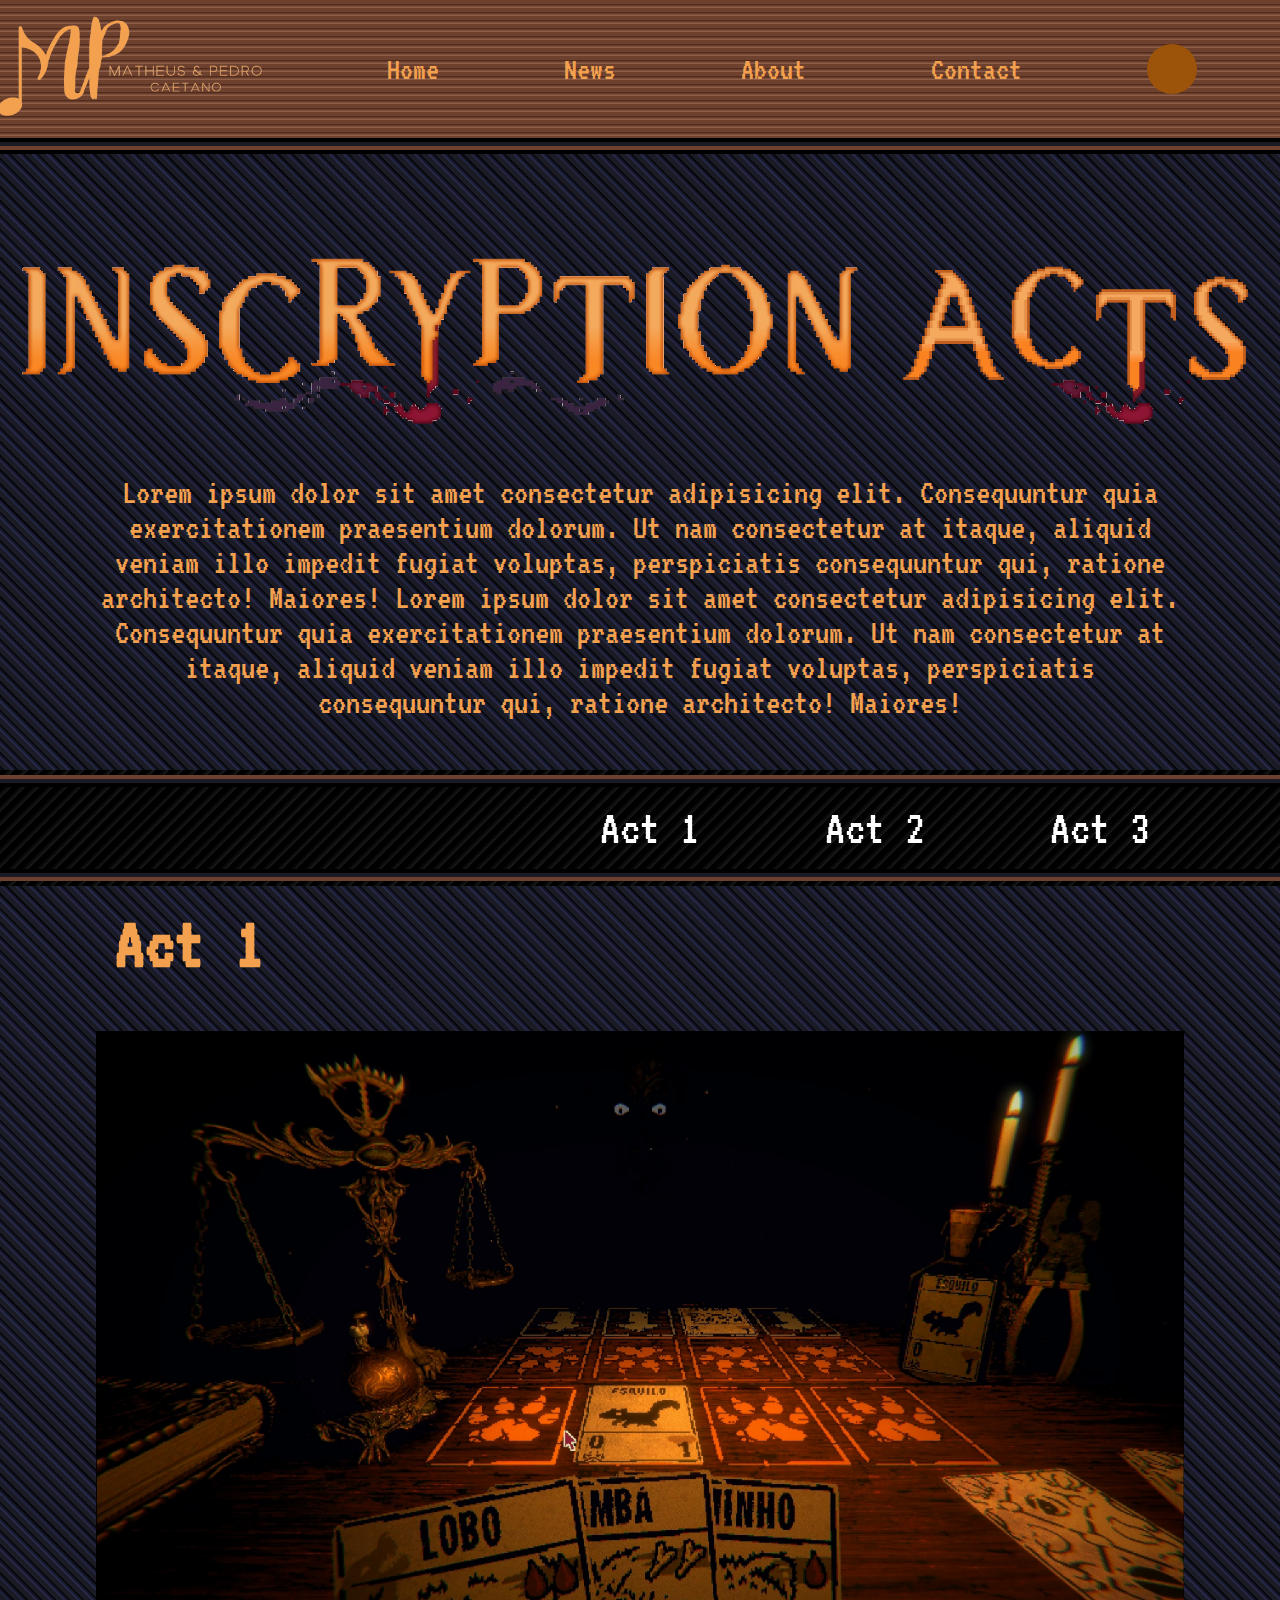
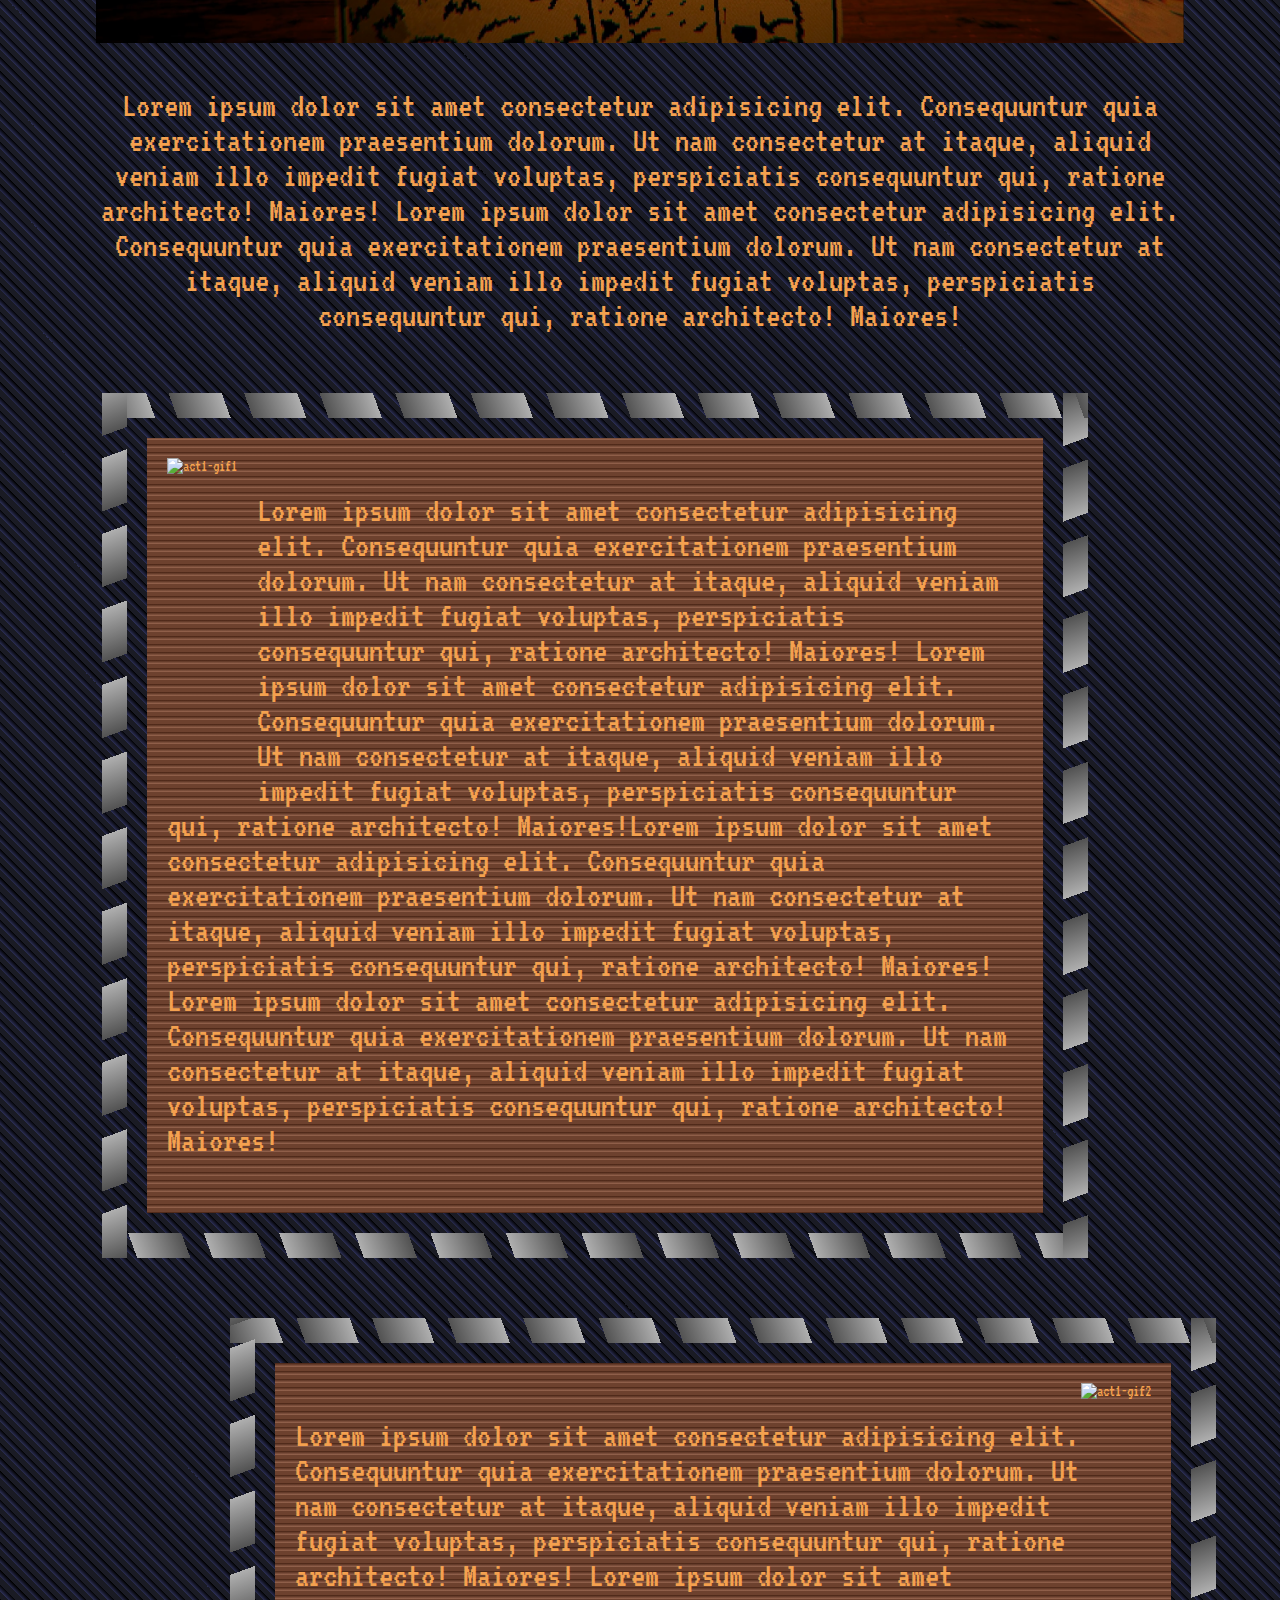
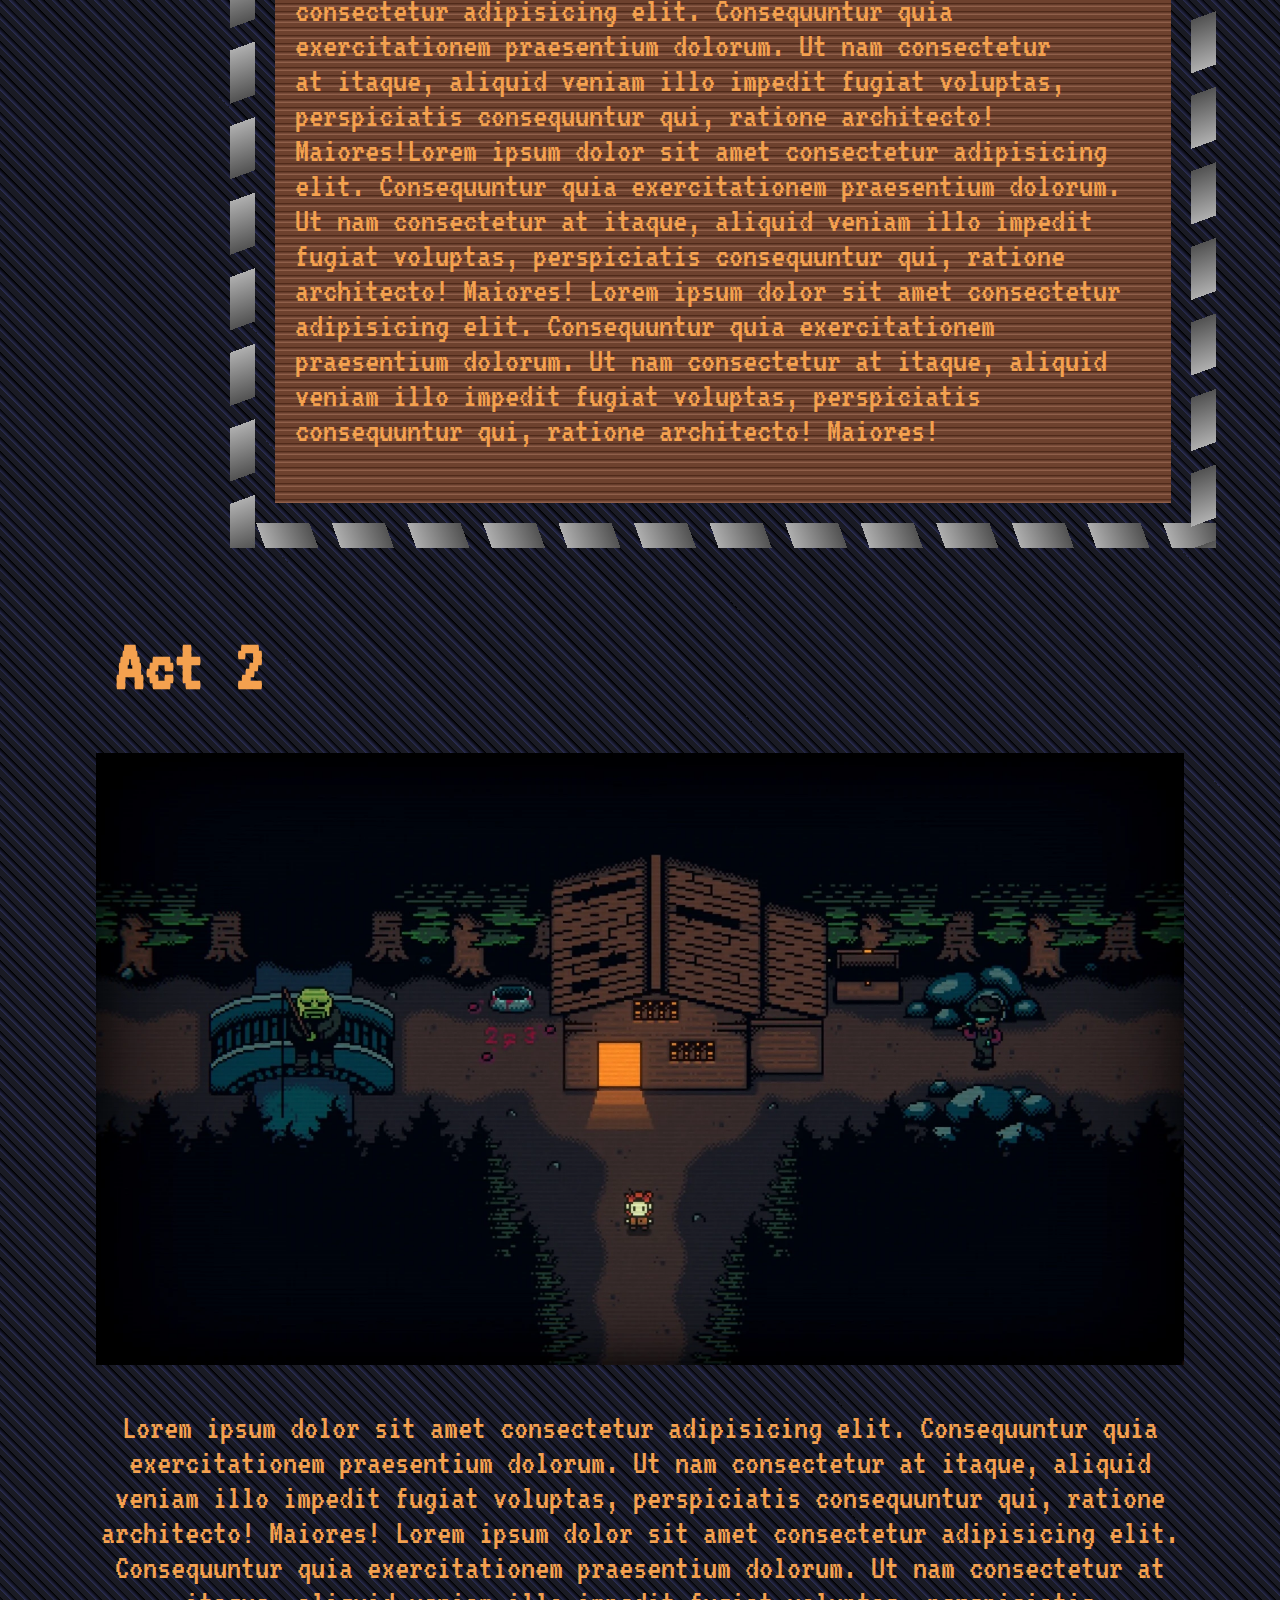
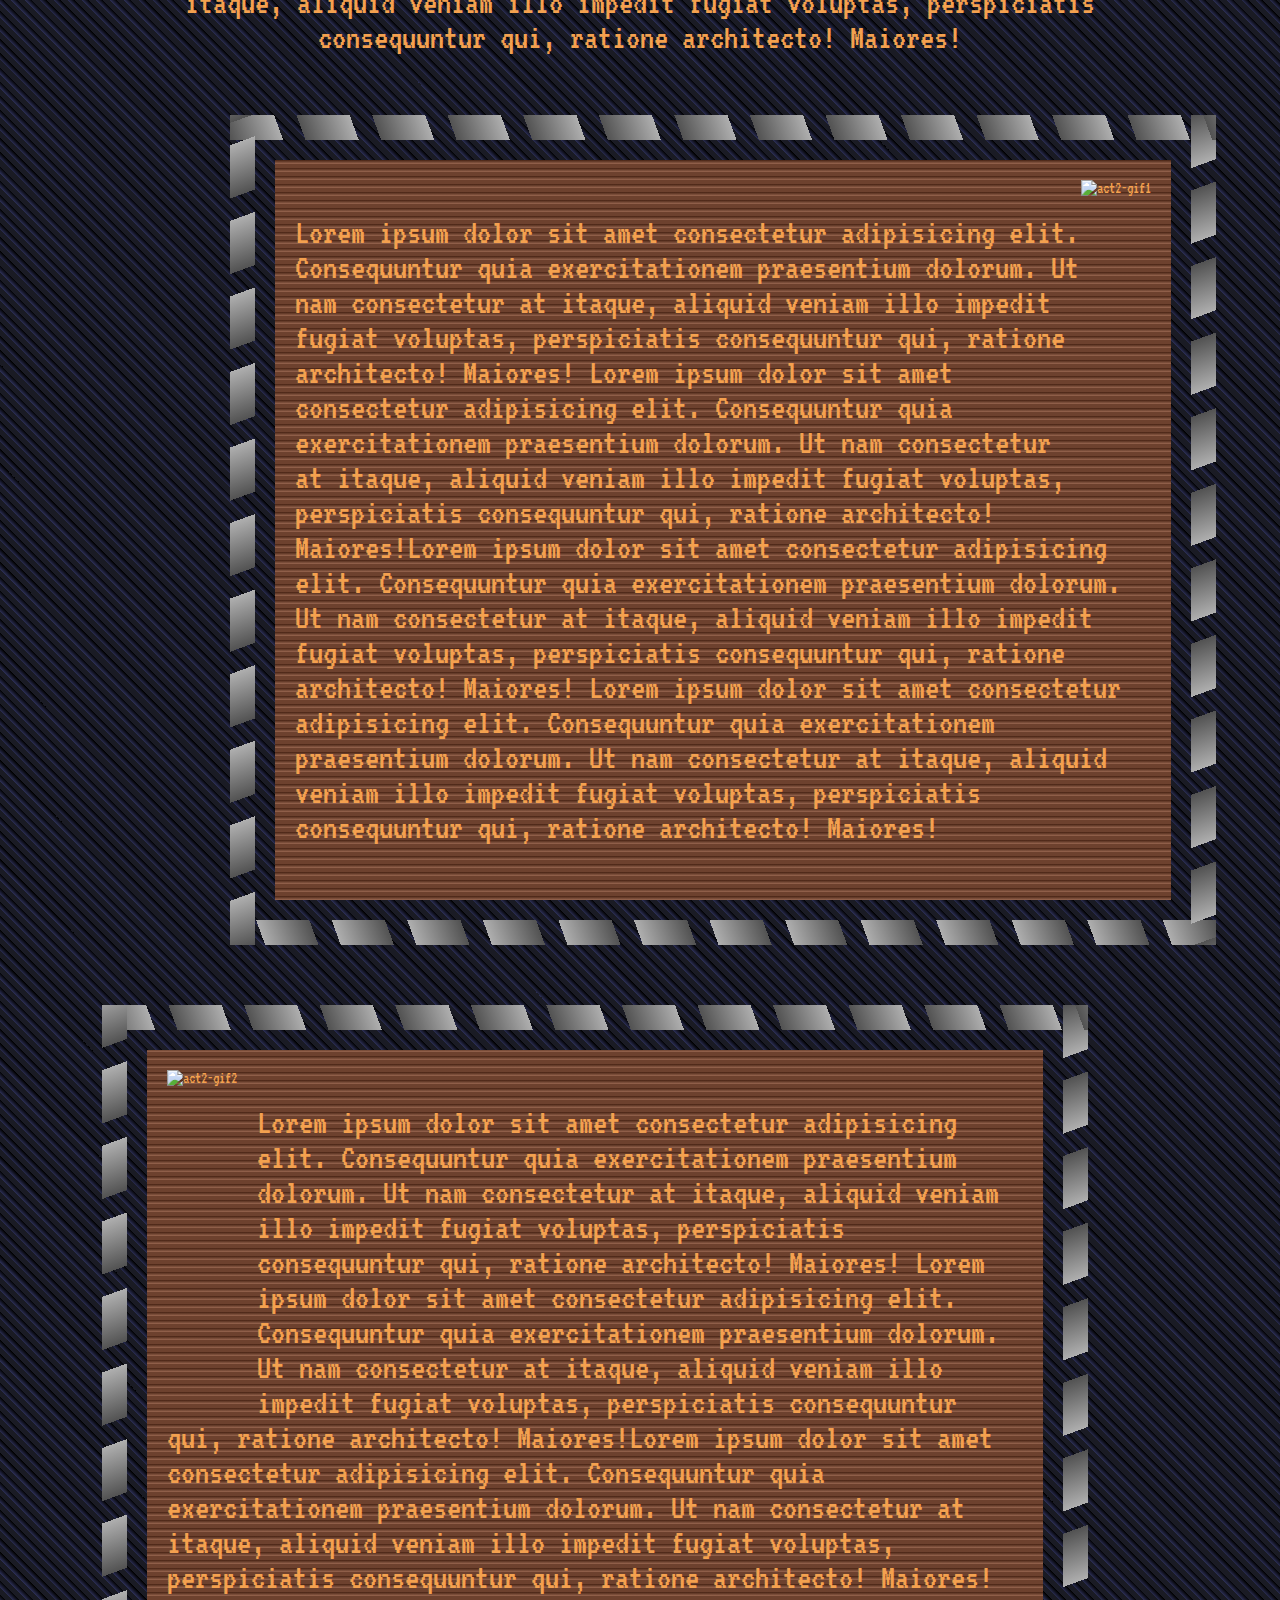
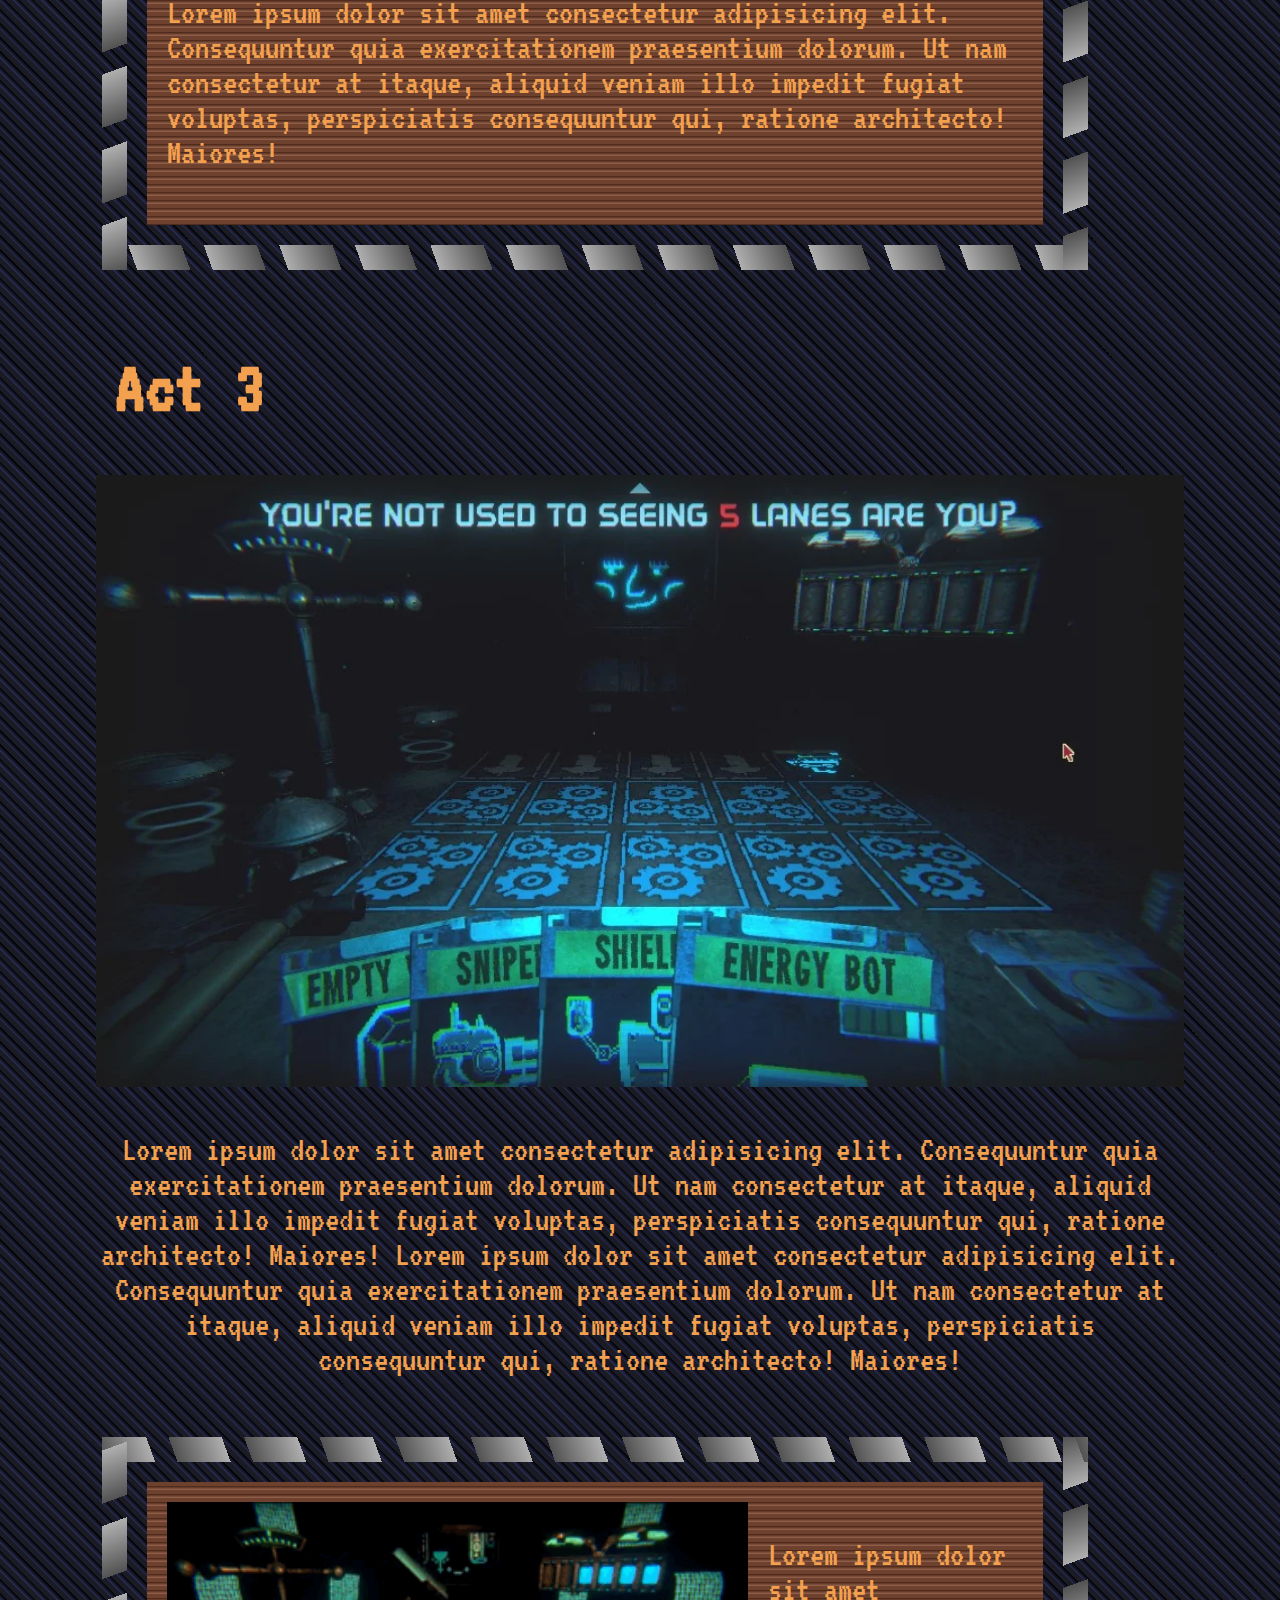
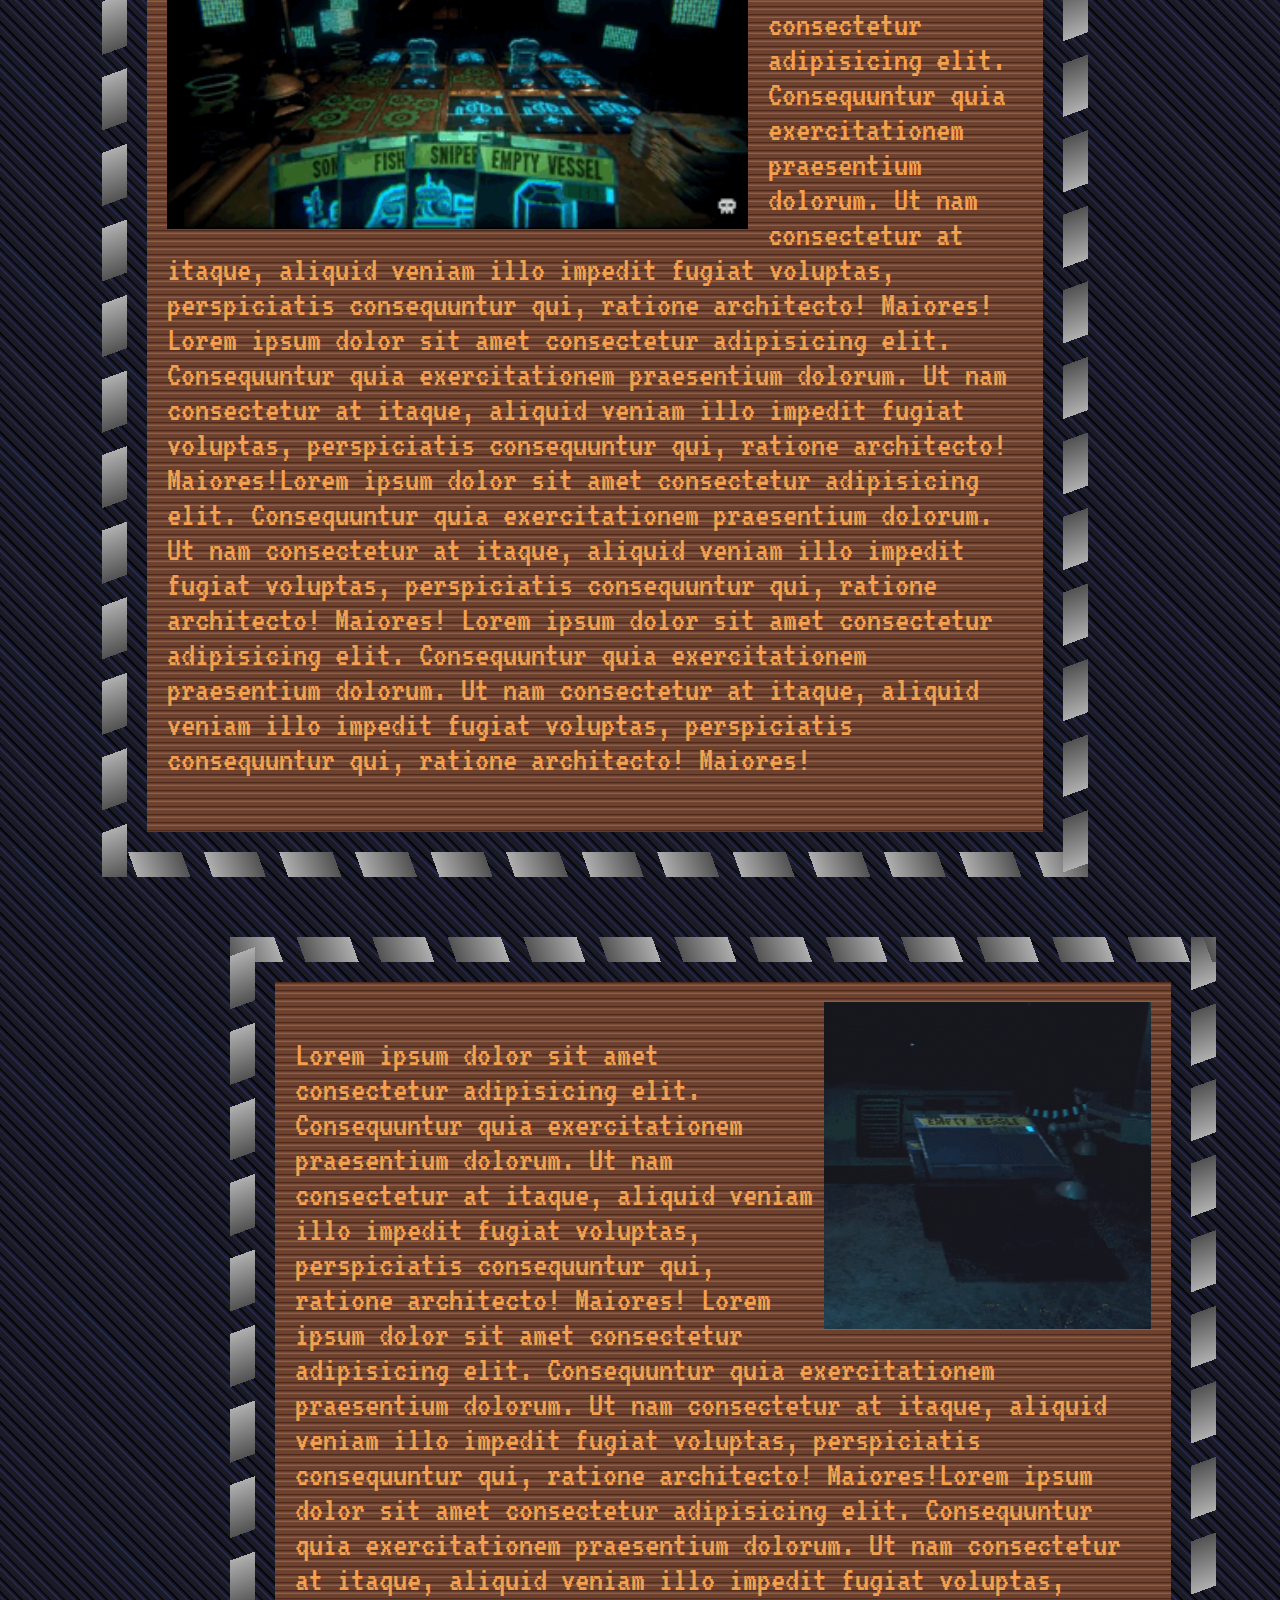
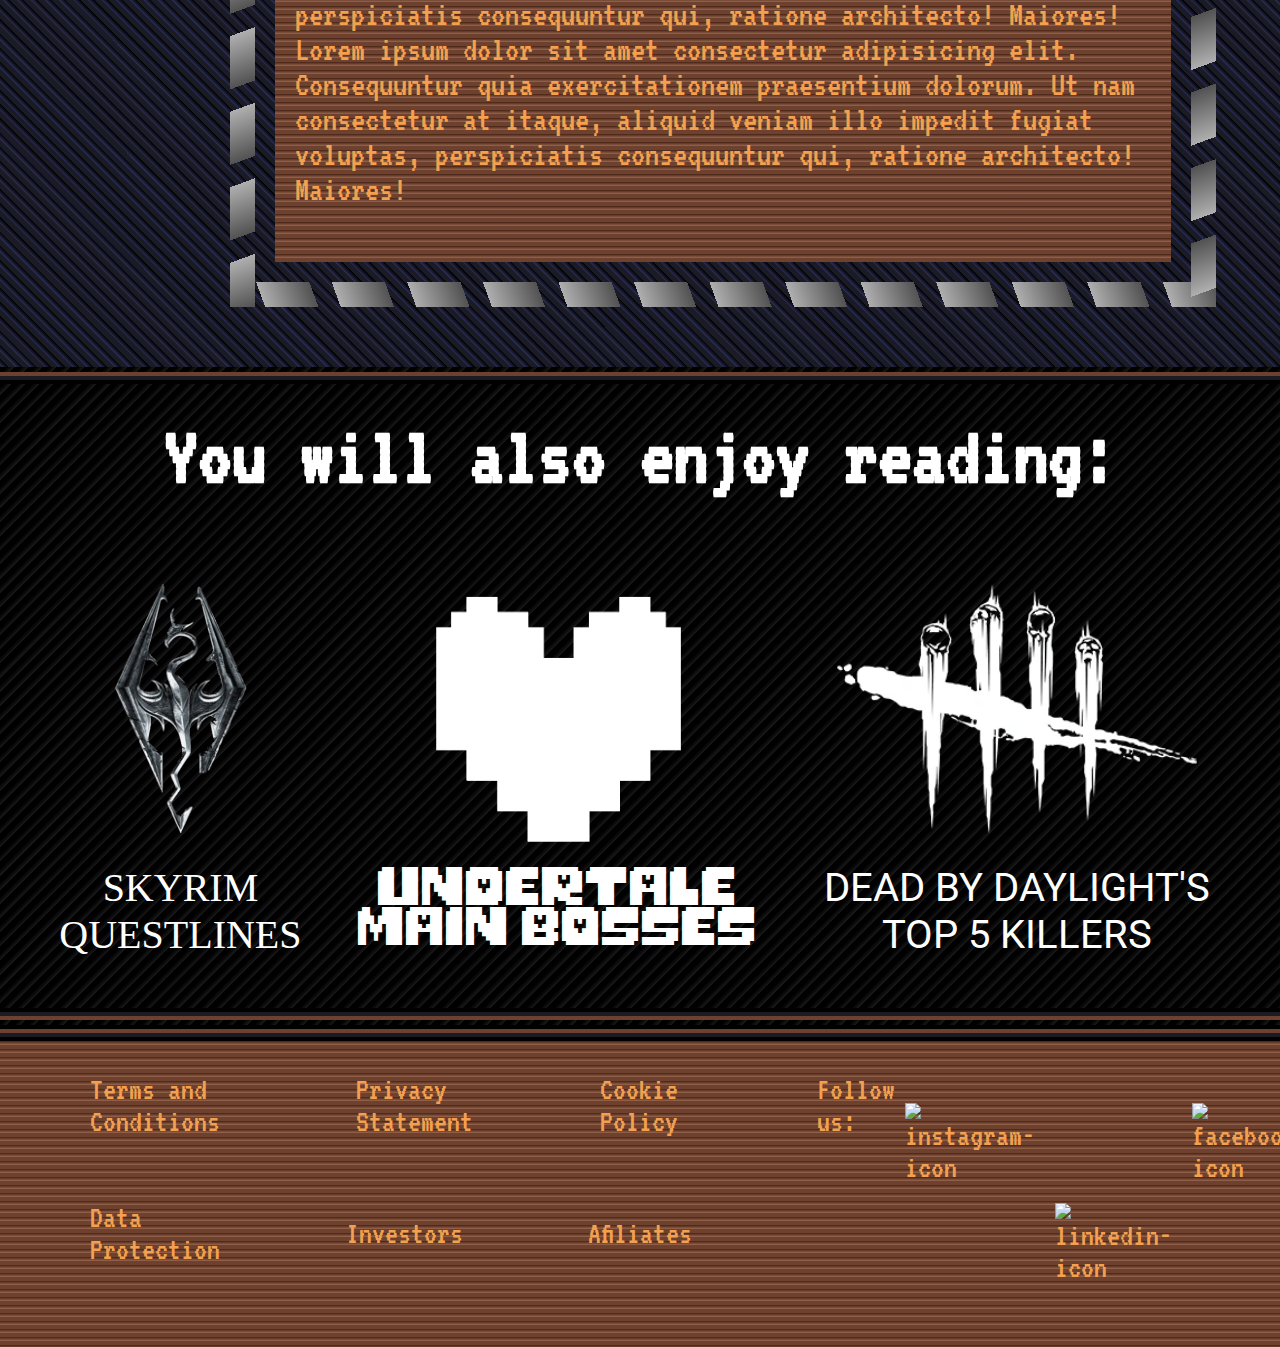
==== src/inscryption/inscryption.html @ d48ef872 "Rearrange file and image paths" ====
<!DOCTYPE html>
<html lang="en">
    <head>
        <meta charset="UTF-8">
        <meta http-equiv="X-UA-Compatible" content="IE=edge">
        <meta name="viewport" content="width=device-width, initial-scale=1.0">
        <meta name="robots" content="index, follow">
        <meta name="author" content="Matheus Caetano Rocha, https://github.com/matheusrocha-mus">
        <link rel="stylesheet" href="https://fonts.googleapis.com/css?family=VT323">
        <link rel="stylesheet" href="https://fonts.googleapis.com/css?family=Roboto">
        <script defer src="https://use.fontawesome.com/releases/v5.0.6/js/all.js"></script>
        <link rel="stylesheet" type="text/css" href="style.css">
        <link rel="icon" type="image/png" href="./images/card-icon.png">
        <title>Inscryption Acts</title>
    </head>

    <body>
        <header class="box-background">
            <ul>
                <li><a href="https://www.instagram.com/matheusrocha_mus" target="_blank">
                    <img src="./images/matheus-pedro-logo.png" alt="matheusrocha-logo"></a></li>
                <li><a href="/src/index.html" target="_blank">Home</a></li>
                <li><a href="/images/shrek.png" target="_blank">News</a></li>
                <li><a href="/images/shrek.png" target="_blank">About</a></li>
                <li><a href="/images/shrek.png" target="_blank">Contact</a></li>
                <li id="search-box"><input id="search-input" type="text" placeholder="Search"><a href="/images/shrek.png" target="_blank" id="search-btn"><i class="fas fa-search"></i></a></li>
            </ul>
            <div class="bottom-border"></div>
        </header>



        <article>
            <h1><img src="/images/inscryption-logo.png" alt="inscryption-acts"></h1>
            <p>Lorem ipsum dolor sit amet consectetur adipisicing elit. Consequuntur quia exercitationem praesentium dolorum. Ut nam consectetur at itaque, aliquid veniam illo 
                impedit fugiat voluptas, perspiciatis consequuntur qui, ratione architecto! Maiores! Lorem ipsum dolor sit amet consectetur adipisicing elit. Consequuntur quia 
                exercitationem praesentium dolorum. Ut nam consectetur at itaque, aliquid veniam illo impedit fugiat voluptas, perspiciatis consequuntur qui, ratione 
                architecto! Maiores!</p>
        </article>



        <nav class="box-background-2">
            <div class="top-border"></div>
            <ul>
                <li><a href="#act1">Act 1</a></li>
                <li><a href="#act2">Act 2</a></li>
                <li><a href="#act3">Act 3</a></li>
            </ul>
            <div class="bottom-border"></div>
        </nav>



        <section class="act-main" id="act1">
            <h2>Act 1</h2>
            <img src="./images/act1.png" alt="act1">
            <p>Lorem ipsum dolor sit amet consectetur adipisicing elit. Consequuntur quia exercitationem praesentium dolorum. Ut nam consectetur at itaque, aliquid veniam illo 
                impedit fugiat voluptas, perspiciatis consequuntur qui, ratione architecto! Maiores! Lorem ipsum dolor sit amet consectetur adipisicing elit. Consequuntur quia 
                exercitationem praesentium dolorum. Ut nam consectetur at itaque, aliquid veniam illo impedit fugiat voluptas, perspiciatis consequuntur qui, ratione 
                architecto! Maiores!</p>
        </section>

        <section>
            <div class="act-branch rotating-border float-left">
                <div class="box-background">
                    <img src="./images/act1-gif1.gif" alt="act1-gif1">
                    <p>Lorem ipsum dolor sit amet consectetur adipisicing elit. Consequuntur quia exercitationem praesentium dolorum. Ut nam consectetur at itaque, aliquid veniam illo 
                        impedit fugiat voluptas, perspiciatis consequuntur qui, ratione architecto! Maiores! Lorem ipsum dolor sit amet consectetur adipisicing elit. Consequuntur quia 
                        exercitationem praesentium dolorum. Ut nam consectetur at itaque, aliquid veniam illo impedit fugiat voluptas, perspiciatis consequuntur qui, ratione 
                        architecto! Maiores!Lorem ipsum dolor sit amet consectetur adipisicing elit. Consequuntur quia exercitationem praesentium dolorum. Ut nam consectetur at itaque, 
                        aliquid veniam illo impedit fugiat voluptas, perspiciatis consequuntur qui, ratione architecto! Maiores! Lorem ipsum dolor sit amet consectetur adipisicing elit. 
                        Consequuntur quia exercitationem praesentium dolorum. Ut nam consectetur at itaque, aliquid veniam illo impedit fugiat voluptas, perspiciatis consequuntur qui, ratione 
                        architecto! Maiores!</p>
                </div>
            </div>
            <div class="act-branch rotating-border float-right">
                <div class="box-background">
                    <img src="./images/act1-gif2.gif" alt="act1-gif2">
                    <p>Lorem ipsum dolor sit amet consectetur adipisicing elit. Consequuntur quia exercitationem praesentium dolorum. Ut nam consectetur at itaque, aliquid veniam illo 
                        impedit fugiat voluptas, perspiciatis consequuntur qui, ratione architecto! Maiores! Lorem ipsum dolor sit amet consectetur adipisicing elit. Consequuntur quia 
                        exercitationem praesentium dolorum. Ut nam consectetur at itaque, aliquid veniam illo impedit fugiat voluptas, perspiciatis consequuntur qui, ratione 
                        architecto! Maiores!Lorem ipsum dolor sit amet consectetur adipisicing elit. Consequuntur quia exercitationem praesentium dolorum. Ut nam consectetur at itaque, 
                        aliquid veniam illo impedit fugiat voluptas, perspiciatis consequuntur qui, ratione architecto! Maiores! Lorem ipsum dolor sit amet consectetur adipisicing elit. 
                        Consequuntur quia exercitationem praesentium dolorum. Ut nam consectetur at itaque, aliquid veniam illo impedit fugiat voluptas, perspiciatis consequuntur qui, ratione 
                        architecto! Maiores!</p>
                </div>
            </div>
        </section>

        <section class="act-main" id="act2">
            <h2>Act 2</h2>
            <img src="./images/act2.png" alt="act2">
            <p>Lorem ipsum dolor sit amet consectetur adipisicing elit. Consequuntur quia exercitationem praesentium dolorum. Ut nam consectetur at itaque, aliquid veniam illo 
                impedit fugiat voluptas, perspiciatis consequuntur qui, ratione architecto! Maiores! Lorem ipsum dolor sit amet consectetur adipisicing elit. Consequuntur quia 
                exercitationem praesentium dolorum. Ut nam consectetur at itaque, aliquid veniam illo impedit fugiat voluptas, perspiciatis consequuntur qui, ratione 
                architecto! Maiores!</p>
        </section>

        <section>
            <div class="act-branch rotating-border float-right">
                <div class="box-background">
                    <img src="./images/act2-gif1.gif" alt="act2-gif1">
                    <p>Lorem ipsum dolor sit amet consectetur adipisicing elit. Consequuntur quia exercitationem praesentium dolorum. Ut nam consectetur at itaque, aliquid veniam illo 
                        impedit fugiat voluptas, perspiciatis consequuntur qui, ratione architecto! Maiores! Lorem ipsum dolor sit amet consectetur adipisicing elit. Consequuntur quia 
                        exercitationem praesentium dolorum. Ut nam consectetur at itaque, aliquid veniam illo impedit fugiat voluptas, perspiciatis consequuntur qui, ratione 
                        architecto! Maiores!Lorem ipsum dolor sit amet consectetur adipisicing elit. Consequuntur quia exercitationem praesentium dolorum. Ut nam consectetur at itaque, 
                        aliquid veniam illo impedit fugiat voluptas, perspiciatis consequuntur qui, ratione architecto! Maiores! Lorem ipsum dolor sit amet consectetur adipisicing elit. 
                        Consequuntur quia exercitationem praesentium dolorum. Ut nam consectetur at itaque, aliquid veniam illo impedit fugiat voluptas, perspiciatis consequuntur qui, ratione 
                        architecto! Maiores!</p>
                </div>
            </div>
            <div class="act-branch rotating-border float-left">
                <div class="box-background">
                    <img src="./images/act2-gif2.gif" alt="act2-gif2">
                    <p>Lorem ipsum dolor sit amet consectetur adipisicing elit. Consequuntur quia exercitationem praesentium dolorum. Ut nam consectetur at itaque, aliquid veniam illo 
                        impedit fugiat voluptas, perspiciatis consequuntur qui, ratione architecto! Maiores! Lorem ipsum dolor sit amet consectetur adipisicing elit. Consequuntur quia 
                        exercitationem praesentium dolorum. Ut nam consectetur at itaque, aliquid veniam illo impedit fugiat voluptas, perspiciatis consequuntur qui, ratione 
                        architecto! Maiores!Lorem ipsum dolor sit amet consectetur adipisicing elit. Consequuntur quia exercitationem praesentium dolorum. Ut nam consectetur at itaque, 
                        aliquid veniam illo impedit fugiat voluptas, perspiciatis consequuntur qui, ratione architecto! Maiores! Lorem ipsum dolor sit amet consectetur adipisicing elit. 
                        Consequuntur quia exercitationem praesentium dolorum. Ut nam consectetur at itaque, aliquid veniam illo impedit fugiat voluptas, perspiciatis consequuntur qui, ratione 
                        architecto! Maiores!</p>
                </div>
            </div>
        </section>

        <section class="act-main" id="act3">
            <h2>Act 3</h2>
            <img src="./images/act3.png" alt="act3">
            <p>Lorem ipsum dolor sit amet consectetur adipisicing elit. Consequuntur quia exercitationem praesentium dolorum. Ut nam consectetur at itaque, aliquid veniam illo 
                impedit fugiat voluptas, perspiciatis consequuntur qui, ratione architecto! Maiores! Lorem ipsum dolor sit amet consectetur adipisicing elit. Consequuntur quia 
                exercitationem praesentium dolorum. Ut nam consectetur at itaque, aliquid veniam illo impedit fugiat voluptas, perspiciatis consequuntur qui, ratione 
                architecto! Maiores!</p>
        </section>

        <section>
            <div class="act-branch rotating-border float-left">
                <div class="box-background">
                    <img src="./images/act3-gif1.gif" alt="act3-gif1">
                    <p>Lorem ipsum dolor sit amet consectetur adipisicing elit. Consequuntur quia exercitationem praesentium dolorum. Ut nam consectetur at itaque, aliquid veniam illo 
                        impedit fugiat voluptas, perspiciatis consequuntur qui, ratione architecto! Maiores! Lorem ipsum dolor sit amet consectetur adipisicing elit. Consequuntur quia 
                        exercitationem praesentium dolorum. Ut nam consectetur at itaque, aliquid veniam illo impedit fugiat voluptas, perspiciatis consequuntur qui, ratione 
                        architecto! Maiores!Lorem ipsum dolor sit amet consectetur adipisicing elit. Consequuntur quia exercitationem praesentium dolorum. Ut nam consectetur at itaque, 
                        aliquid veniam illo impedit fugiat voluptas, perspiciatis consequuntur qui, ratione architecto! Maiores! Lorem ipsum dolor sit amet consectetur adipisicing elit. 
                        Consequuntur quia exercitationem praesentium dolorum. Ut nam consectetur at itaque, aliquid veniam illo impedit fugiat voluptas, perspiciatis consequuntur qui, ratione 
                        architecto! Maiores!</p>
                </div>
            </div>
            <div class="act-branch rotating-border float-right">
                <div class="box-background">
                    <img src="./images/act3-gif2.gif" alt="act3-gif2">
                    <p>Lorem ipsum dolor sit amet consectetur adipisicing elit. Consequuntur quia exercitationem praesentium dolorum. Ut nam consectetur at itaque, aliquid veniam illo 
                        impedit fugiat voluptas, perspiciatis consequuntur qui, ratione architecto! Maiores! Lorem ipsum dolor sit amet consectetur adipisicing elit. Consequuntur quia 
                        exercitationem praesentium dolorum. Ut nam consectetur at itaque, aliquid veniam illo impedit fugiat voluptas, perspiciatis consequuntur qui, ratione 
                        architecto! Maiores!Lorem ipsum dolor sit amet consectetur adipisicing elit. Consequuntur quia exercitationem praesentium dolorum. Ut nam consectetur at itaque, 
                        aliquid veniam illo impedit fugiat voluptas, perspiciatis consequuntur qui, ratione architecto! Maiores! Lorem ipsum dolor sit amet consectetur adipisicing elit. 
                        Consequuntur quia exercitationem praesentium dolorum. Ut nam consectetur at itaque, aliquid veniam illo impedit fugiat voluptas, perspiciatis consequuntur qui, ratione 
                        architecto! Maiores!</p>
                </div>
            </div>
        </section>



        <aside class="box-background-2">
            <div class="top-border"></div>
            <h3>You will also enjoy reading:</h3>
            <ul>
                <li>
                    <a href="../skyrim/skyrim.html" target="_blank">
                        <img src="/images/skyrim-logo.png" alt="skyrim-logo"><div>SKYRIM QUESTLINES</div>
                    </a>
                    <li>
                        <a href="../undertale/undertale.html" target="_blank">
                            <img src="/images/undertale-logo.png" alt="undertale-logo.png"><div>UNDERTALE MAIN BOSSES</div>
                        </a>
                    </li>
                    <li>
                        <a href="../dead-by-daylight/dead-by-daylight.html" target="_blank">
                            <img src="/images/dead-by-daylight-logo.png" alt="dead-by-daylight-logo"><div>DEAD BY DAYLIGHT'S TOP 5 KILLERS</div>
                        </a>
                    </li>
                </li>
            </ul>
            <div class="bottom-border"></div>
        </aside>



        <footer class="box-background">
            <div class="top-border"></div>
            <div>
                <ul>
                    <li><a href="/images/shrek.png" target="_blank">Terms and Conditions</a></li>
                    <li><a href="/images/shrek.png" target="_blank">Privacy Statement</a></li>
                    <li><a href="/images/shrek.png" target="_blank">Cookie Policy</a></li>
                </ul>
                <ul>
                    <li><a href="/images/shrek.png" target="_blank">Data Protection</a></li>
                    <li><a href="/images/shrek.png" target="_blank">Investors</a></li>
                    <li><a href="/images/shrek.png" target="_blank">Afiliates</a></li>
                </ul>
            </div>
            <ul>
                <div>Follow us:</div>
                <li></li>
                <li></li>
                <li></li>
                <li></li>
                <li></li>
                <li><a href="https://www.instagram.com/matheusrocha_mus" target="_blank"><img src="/images/instagram-icon.png" alt="instagram-icon"></a></li>
                <li></li>
                <li><a href="https://www.facebook.com/matheus.caetanorocha" target="_blank"><img src="/images/facebook-icon.png" alt="facebook-icon"></a></li>
                <li></li>
                <li><a href="/images/shrek.png" target="_blank"><img src="/images/twitter-icon.png" alt="twitter-icon"></a></li>
                <li></li>
                <li><a href="https://www.linkedin.com/in/matheus-caetanorocha" target="_blank"><img src="/images/linkedin-icon.png" alt="linkedin-icon"></a></li>
                <li></li>
                <li><a href="https://www.github.com/matheusrocha-mus" target="_blank"><img src="/images/github-icon.png" alt="github-icon"></a></li>
            </ul>
        </footer>
        </footer>
    </body>
</html>
---- src/inscryption/style.css ----
body {
    background-color: rgb(26,27,36);
    padding-top:200px;
    margin: 0;
    color: rgb(244,161,79);
    font-family: VT323;
    cursor: url(/customCursors/inscryptionNormal.cur),default;
    background-image: 
        repeating-linear-gradient(
            45deg,
            transparent, 
            transparent 5px,
            rgb(43, 46, 83) 5px,
            rgb(0, 0, 0) 10px);
    background-size: 200% 200%;
    animation: stripes 400s linear infinite;
}

a {
    display:inline-block;
    text-decoration: none;
    color: rgb(244,161,79);
    transition: 0.3s;
}

a:hover {
    color: rgb(214, 118, 22);
    cursor: url(/customCursors/inscryptionLink.cur),pointer;
    transform: scale(1.2);
}





header {
    background-color: rgb(109,65,46);
    position: fixed;
    z-index: 1;
    overflow: hidden;
    top: 0;
    left: 0;
    width: 100%;
    border-bottom: solid black 4px;
}

@keyframes stripes {
    100% { background-position: 100% 100%; }
}

.box-background {
    background-image: 
        repeating-linear-gradient(
            0deg, 
            transparent, 
            transparent 4px,
            rgb(153, 103, 81) 4px,
            rgb(70, 34, 19) 8px);
    background-size: 200% 200%;
    animation: stripes 30s linear infinite;
}

ul {
    display: flex;
    justify-content: center;
    align-items: center;
}

li {
    list-style-type: none;
    display: inline-block;
    margin-right: 125px;
    font-size: xx-large;
}

@keyframes float-flicker {
    0% { transform: translatey(0px); opacity: 1;}
    33% { transform: translatey(15px); opacity: 0.7; }
    66% { transform: translatey(-15px); opacity: 0.4 }
    100% { transform: translatey(0px); opacity: 1;}
}

header img { height: 100px; }

header li:hover, footer ul:nth-child(2) li:hover {
    animation: float-flicker 5s ease-in-out infinite;
}

#search-box {
    background: rgb(156, 83, 10);
    height: 30px;
    border-radius: 50px;
    padding: 10px;
}

#search-input {
  border: none;
  background: none;
  outline: none;
  float: left;
  padding: 0;
  color: rgb(255, 167, 79);
  font-size: 20px;
  transition: 0.4s;
  line-height: 30px;
  width: 0;
}

#search-box:hover > #search-input { width: 250px; padding: 0 7px; }

#search-btn {
    color: rgb(255, 167, 79);
    float: right;
    width: 30px;
    height: 30px;
    border-radius: 50%;
    background: rgb(156, 83, 10);
    display: flex;
    justify-content: center;
    align-items: center;
    transition: 2s;
}

.fa-search { background: rgb(156, 83, 10); font-size: 24px; }

::placeholder { color: rgb(255, 167, 79); font-family: VT323; }

.bottom-border {
    border-top: solid black 4px;
    background-color: rgb(26,27,36);
    height: 4px;
    border-bottom: solid rgb(109,65,46) 4px;
}





nav {
    border-top: rgb(109,65,46) 4px;
    margin-top: 50px;
    background-color: black;
    padding: 5px;
    border-bottom: rgb(109,65,46) 4px;
}

.box-background-2 {
    background-image: 
        repeating-linear-gradient(
            135deg,
            transparent, 
            transparent 5px,
            rgb(25, 25, 27) 10px);
    background-size: 200% 200%;
    animation: stripes 30s linear infinite;
}

.top-border {
    border-top: solid rgb(109,65,46) 4px;
    background-color: rgb(26,27,36);
    height: 4px;
    border-bottom: solid black 4px;
}

nav div { margin: 0 -5px; }

nav ul {
    justify-content: right; 
    align-items: center;
}

nav li { font-size: 50px; }

aside a, nav a { color: white; }

aside a:hover, nav a:hover { color: grey; }





article img, section img { cursor: url(/customCursors/inscryptionBusy.cur),auto; }

h1 img {
    display: block;
    margin: 50px auto;
    height: 175px;
    transform: translatey(0px);
    animation: float-flicker 5s ease-in-out infinite;
}

h2 {
    display: inline-block;
    font-size: 75px;
    margin: 20px 0 50px 115px;
}

h2:hover { transform: scale(1.3); }

p { font-size: 35px; }

p:hover, h2:hover, h3:hover { cursor: url(/customCursors/inscryptionText2.cur),text; }

section > p, article > p {
    text-align: center;
    margin: 0px 100px;
}

@keyframes borderAnimation {
    from { background-position: 0 0, -75.56px 0, 100% -75.56px, 0 100%; }
    to { background-position: 0 -75.56px, 0 0, 100% 0, -75.56px 100%; }
}

.rotating-border {
    background-image: 
        repeating-linear-gradient(-20deg, #525252, #afafaf 50px, transparent 50px, transparent 71px, #afafaf 71px), 
        repeating-linear-gradient(70deg, #525252, #afafaf 50px, transparent 50px, transparent 71px, #afafaf 71px), 
        repeating-linear-gradient(160deg, #525252, #afafaf 50px, transparent 50px, transparent 71px, #afafaf 71px), 
        repeating-linear-gradient(250deg, #525252, #afafaf 50px, transparent 50px, transparent 71px, #afafaf 71px);
    background-size: 25px calc(100% + 75.56px), calc(100% + 75.56px) 25px, 25px calc(100% + 75.56px) , calc(100% + 75.56px) 25px;
    background-position: 0 0, 0 0, 100% 0, 0 100%;
    background-repeat: no-repeat;
    animation: borderAnimation 1.5s infinite linear;
}

section .box-background {
    background-color: rgb(109,65,46);
    padding: 20px;
}

h1, h2, p, section > div { transition: 0.3s; }

h1:hover, section > p:hover, article > p:hover { transform: scale(1.05); }

section, section > div { margin-bottom: 60px; }

section > div:hover { transform: scale(1.05); }

.act-main img {
    display: block;
    margin-left: auto;
    margin-right: auto;
    width: 85%;
    margin-bottom: 45px;
}

.act-branch {
    display: block;
    margin-right: auto;
    width: 70%;
    padding: 45px;
}

.act-branch img { height: 327px; }

.float-right { margin-left: 18%; }

.float-right img { float: right; }

.float-left { margin-left: 8%; }

.float-left img { float: left; margin-right: 20px; }





@font-face {
    font-family: Skyrim;
    src: url(/customFonts/Skyrim.ttf);
}

@font-face {
    font-family: Undertale;
    src: url(/customFonts/Undertale.otf);
}

aside {
    background-color: black;
    padding: 50px;
    text-align: center;
}

aside > div { margin-left: -50px; margin-right: -50px; }

aside > div:first-child { margin-top: -45px; }

aside > div:last-child { margin-bottom: -45px; }

h3 {
    font-size: 85px;
    color: white;
    margin-top: 30px;
}

aside ul { padding-left: 0; margin-bottom: 50px;}

aside img { display: inline-block; height: 250px; }

aside a { font-size: 40px; }

aside li:first-child { font-family: Skyrim; }

aside li:first-child a:hover { cursor: url(/customCursors/skyrimNormal.cur),pointer; }

aside li:nth-child(2) { font-family: Undertale; }

aside li:nth-child(2) a:hover { cursor: url(/customCursors/undertaleNormal.cur),pointer; }

aside li:last-child { font-family: Roboto; }

aside li:last-child a:hover { cursor: url(/customCursors/dbdNormal.cur),pointer; }

aside li {margin-right: 0;}

aside div { margin-top: 20px; }





footer {
    font-size: xx-large;
    background-color: rgb(109,65,46);
    border-top: solid black 4px;
    overflow: hidden;
    padding: 50px;
}

footer > div:first-child { margin: -50px -50px 0 -50px; }

#footer-border {
    border-top: solid black 4px;
    background-color: rgb(26,27,36);
    height: 4px;
    border-top: solid rgb(109,65,46) 4px;
}

footer div:nth-child(2) {
    width: 65%;
    float: left;
    justify-content: space-between;
    align-items: center;
}

footer div ul:first-child { float: left; }

footer div ul:last-child { float: right; }

footer > ul {
    margin-bottom: 0;
    padding: 0;
    width: 35%;
    float: right;
    display: grid;
    justify-content: initial;
    align-items: initial;
    grid-template-areas: 'followUs . . . . .'
                         'followUs . . . . .'
                         'followUs . . . . .';
}

footer > ul div { grid-area: followUs; padding-bottom: 25px; }

footer > ul img { height: 50px; }

footer > ul li { padding: 10px; margin-right: 0;}

footer > ul li:last-child img { border-radius: 10px; }



/*#instagram { grid-area: instagram; }

#facebook { grid-area: facebook; }

#twitter { grid-area: twitter; }

#linkedin { grid-area: linkedin; }

#github { grid-area: github; }
#github img { border-radius: 10px; }*/
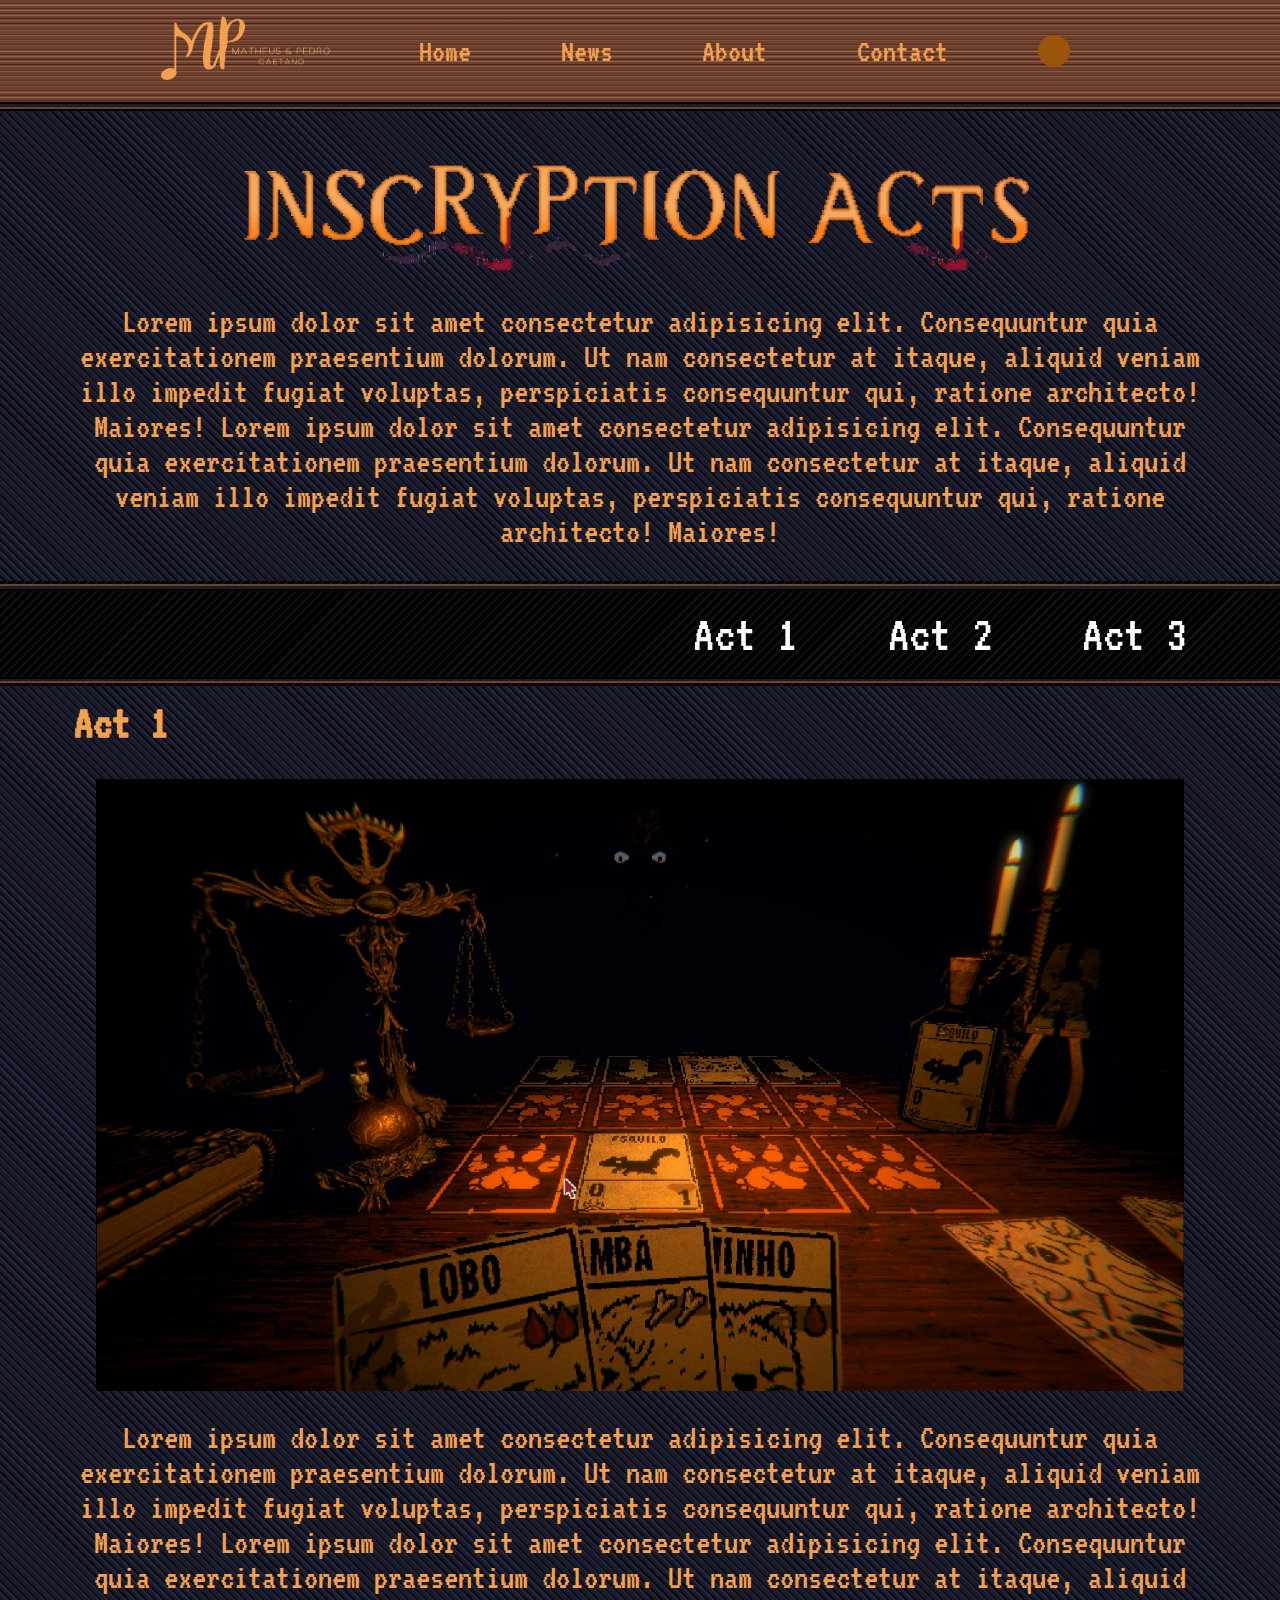
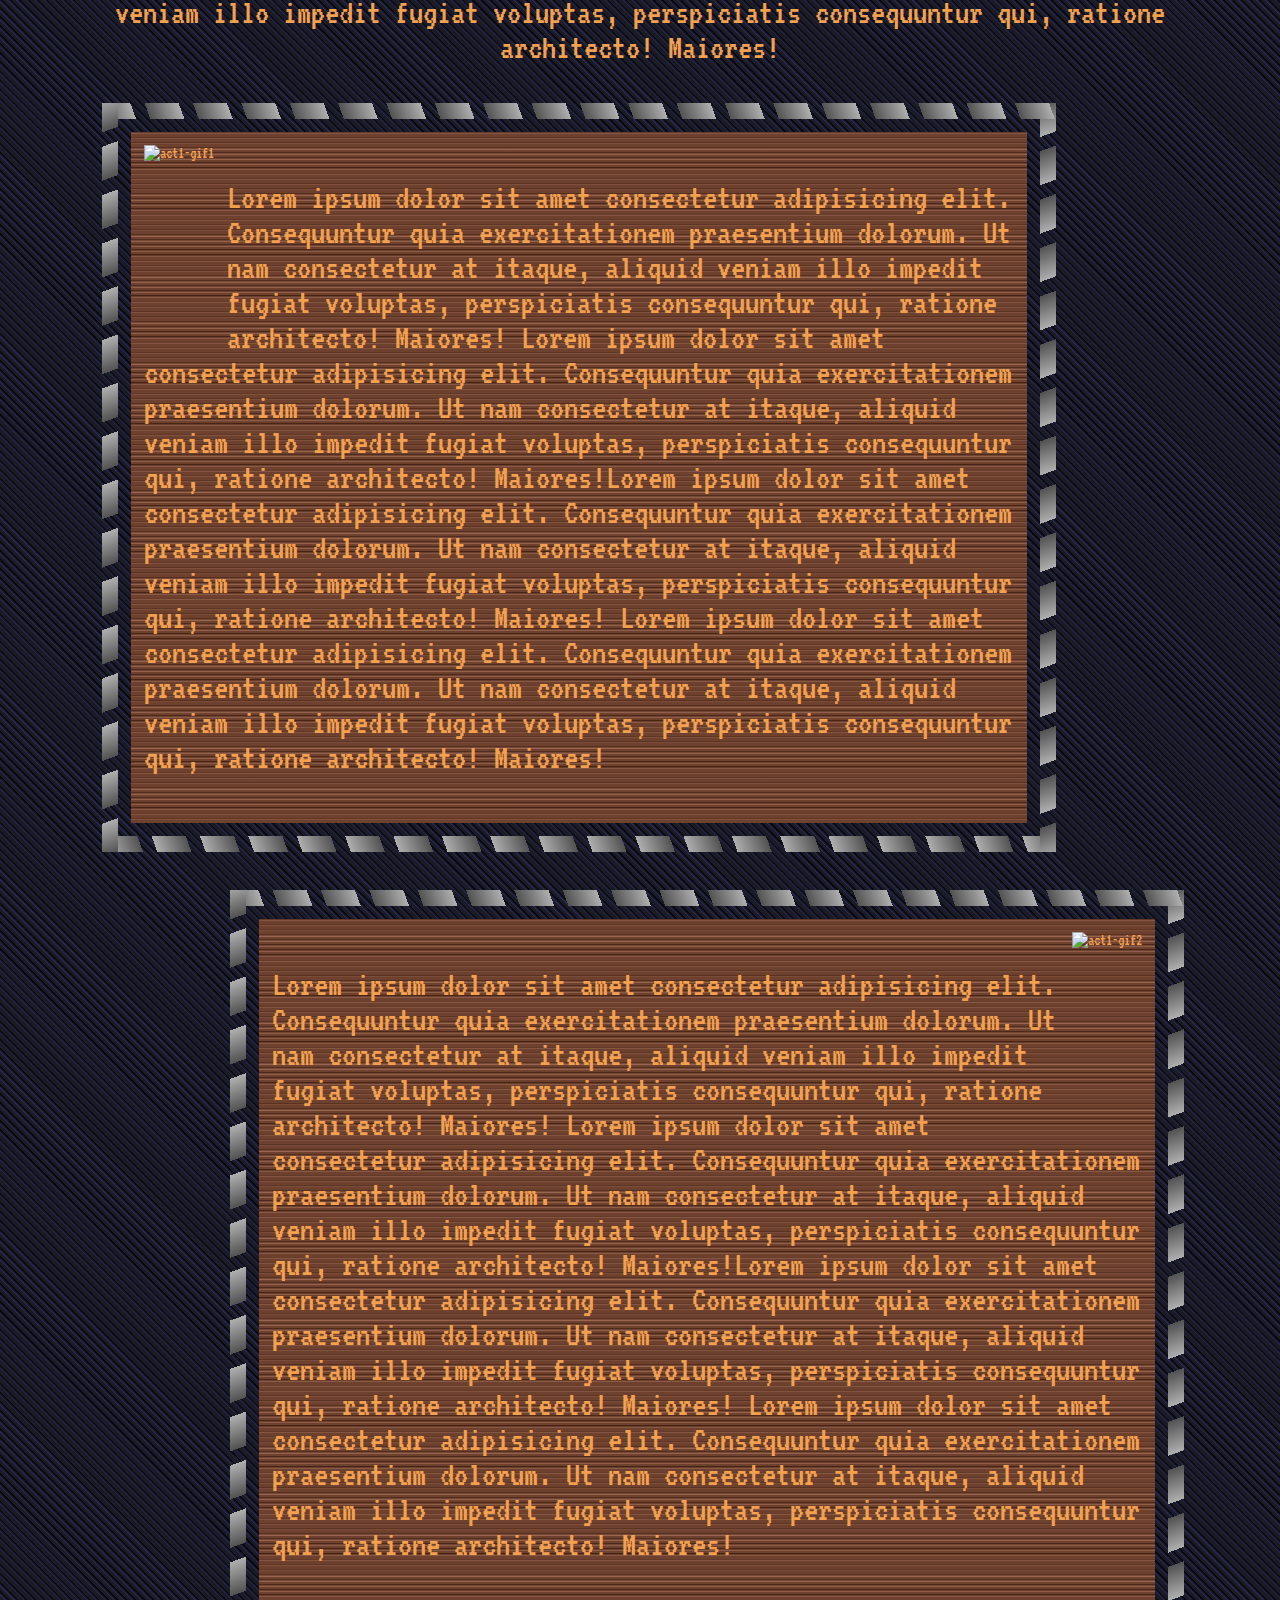
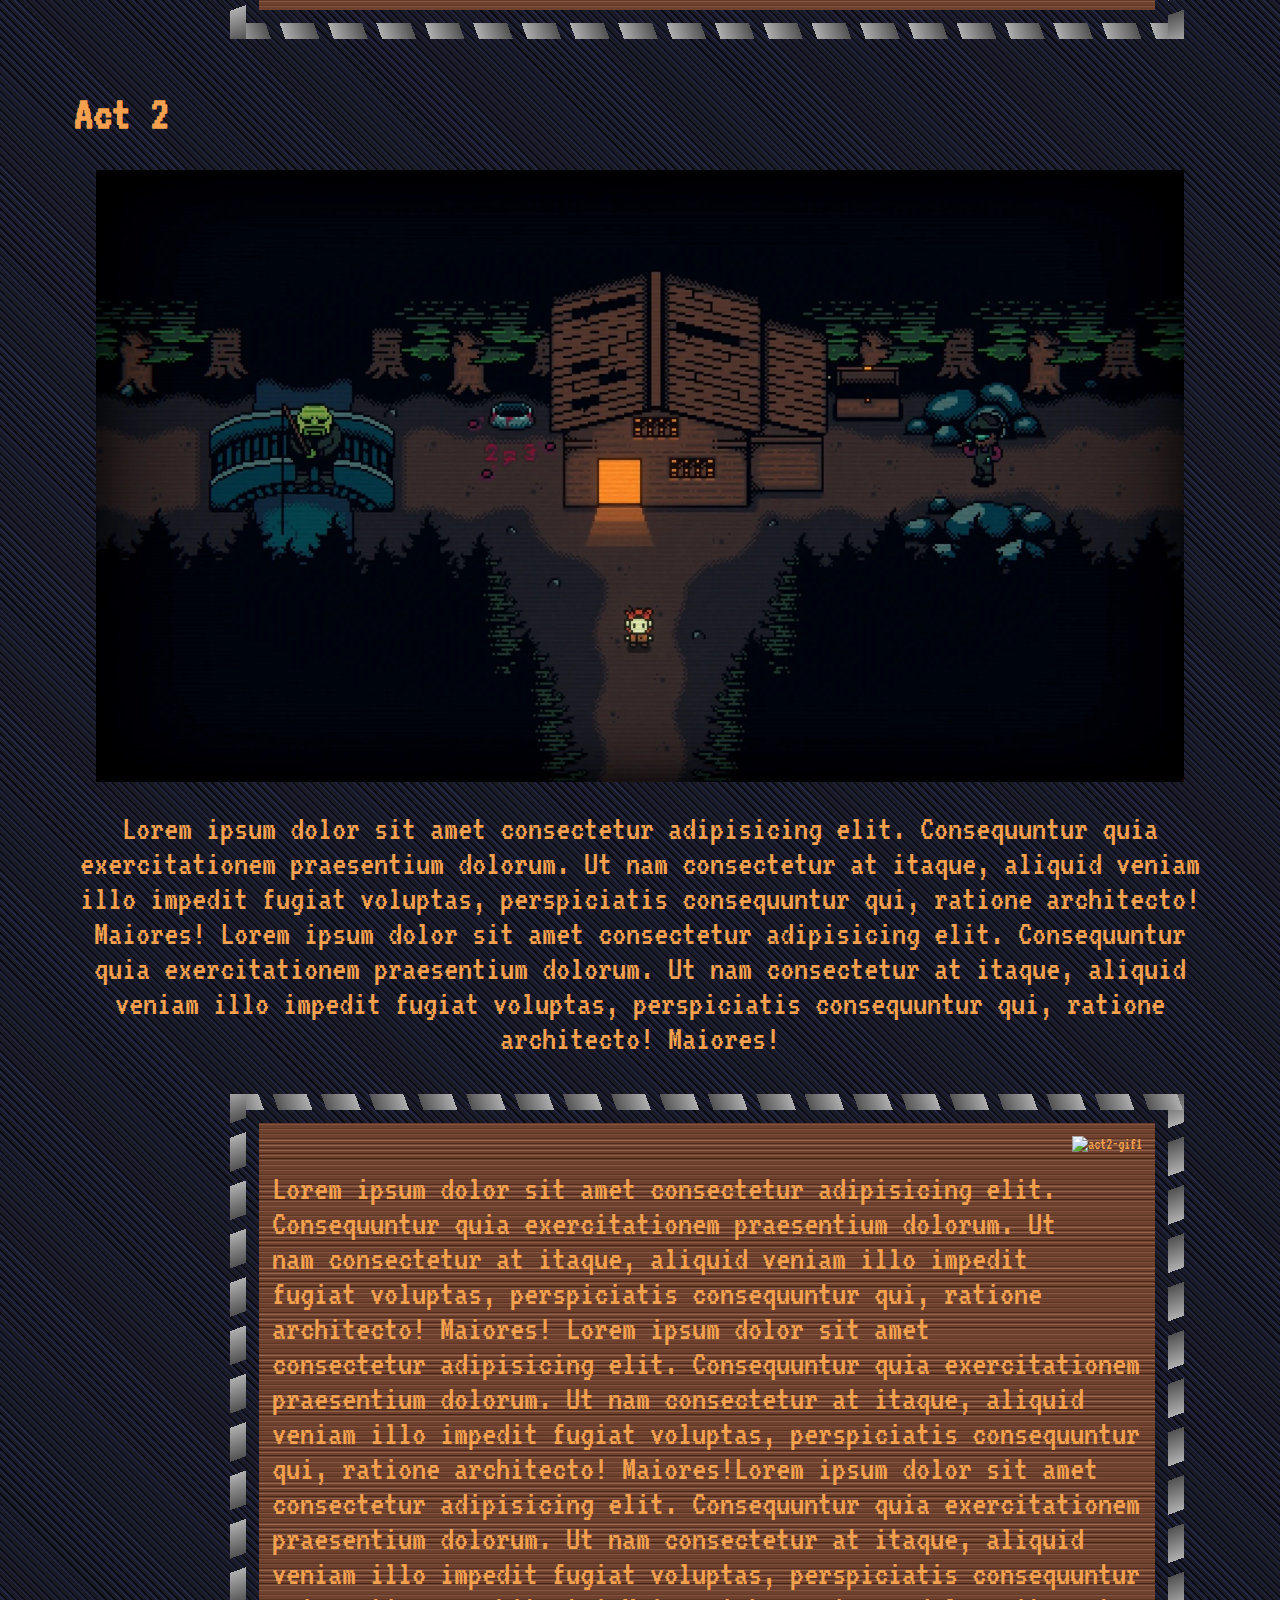
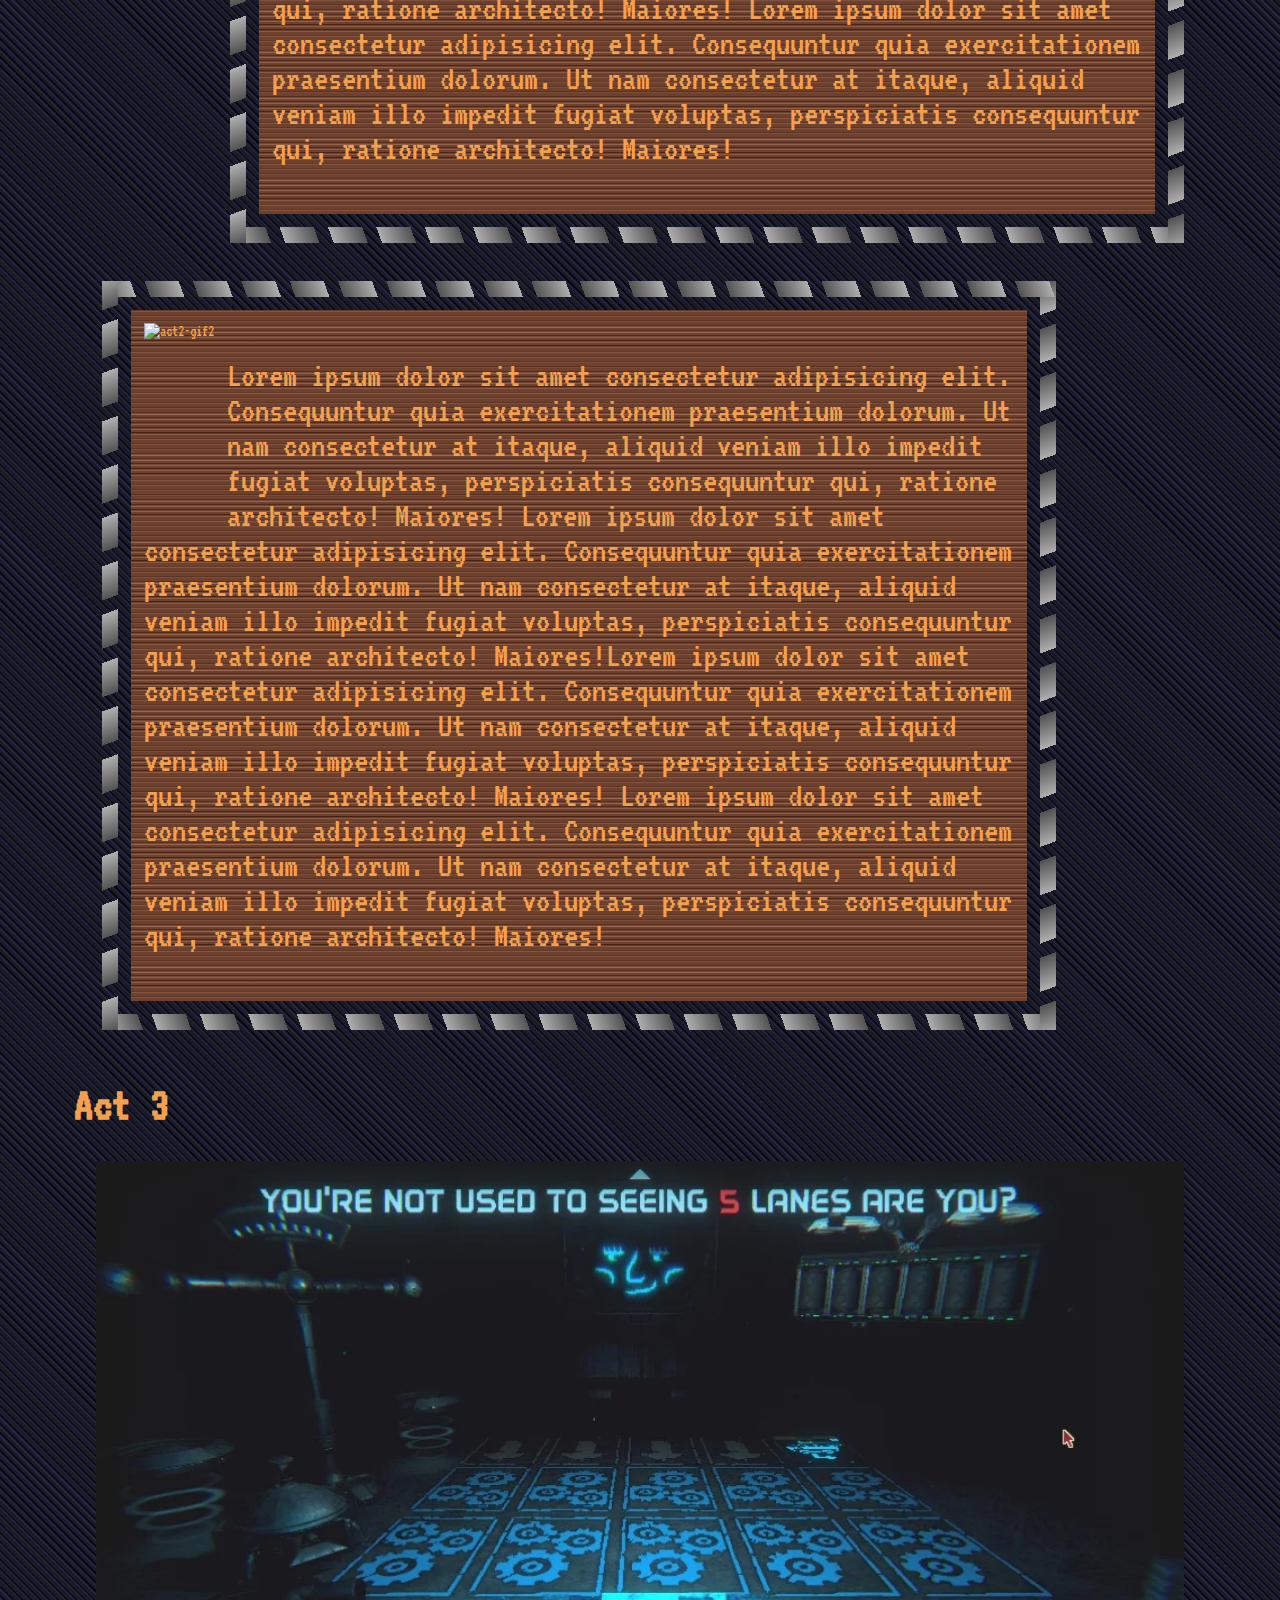
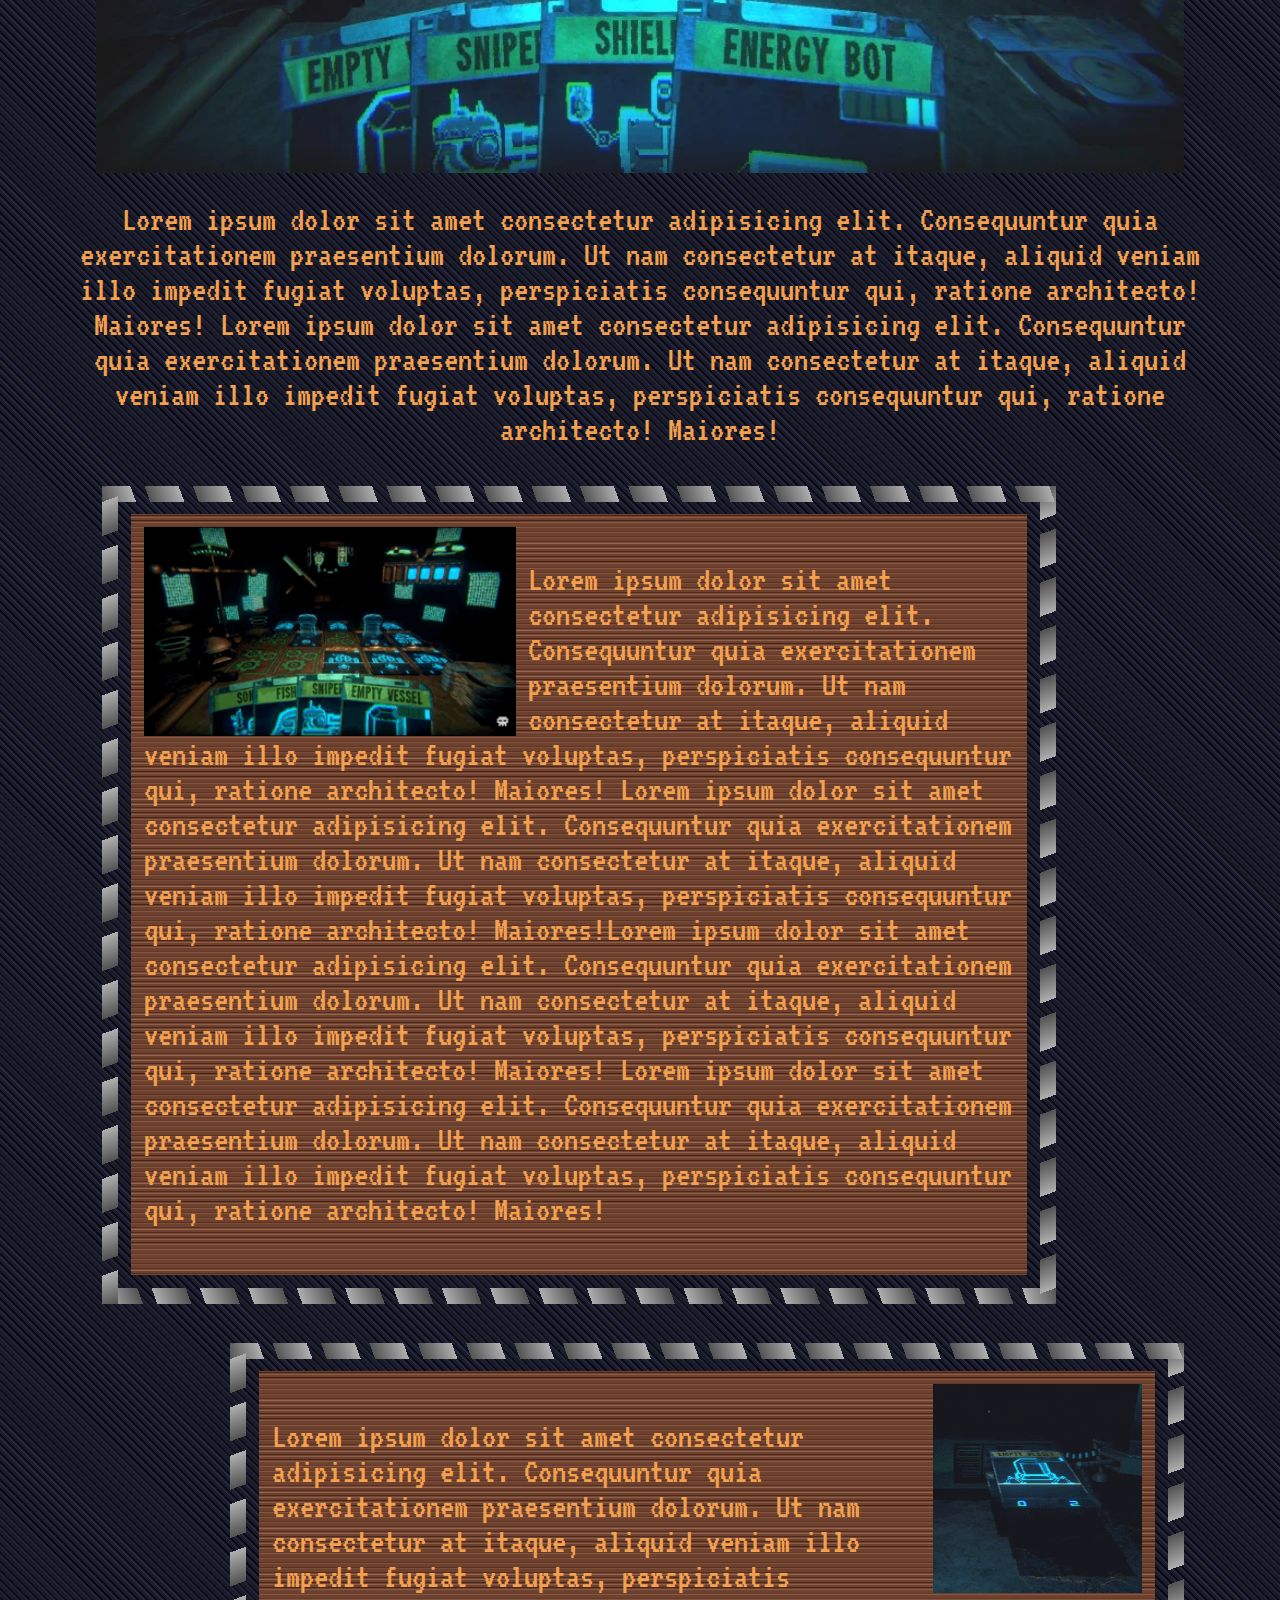
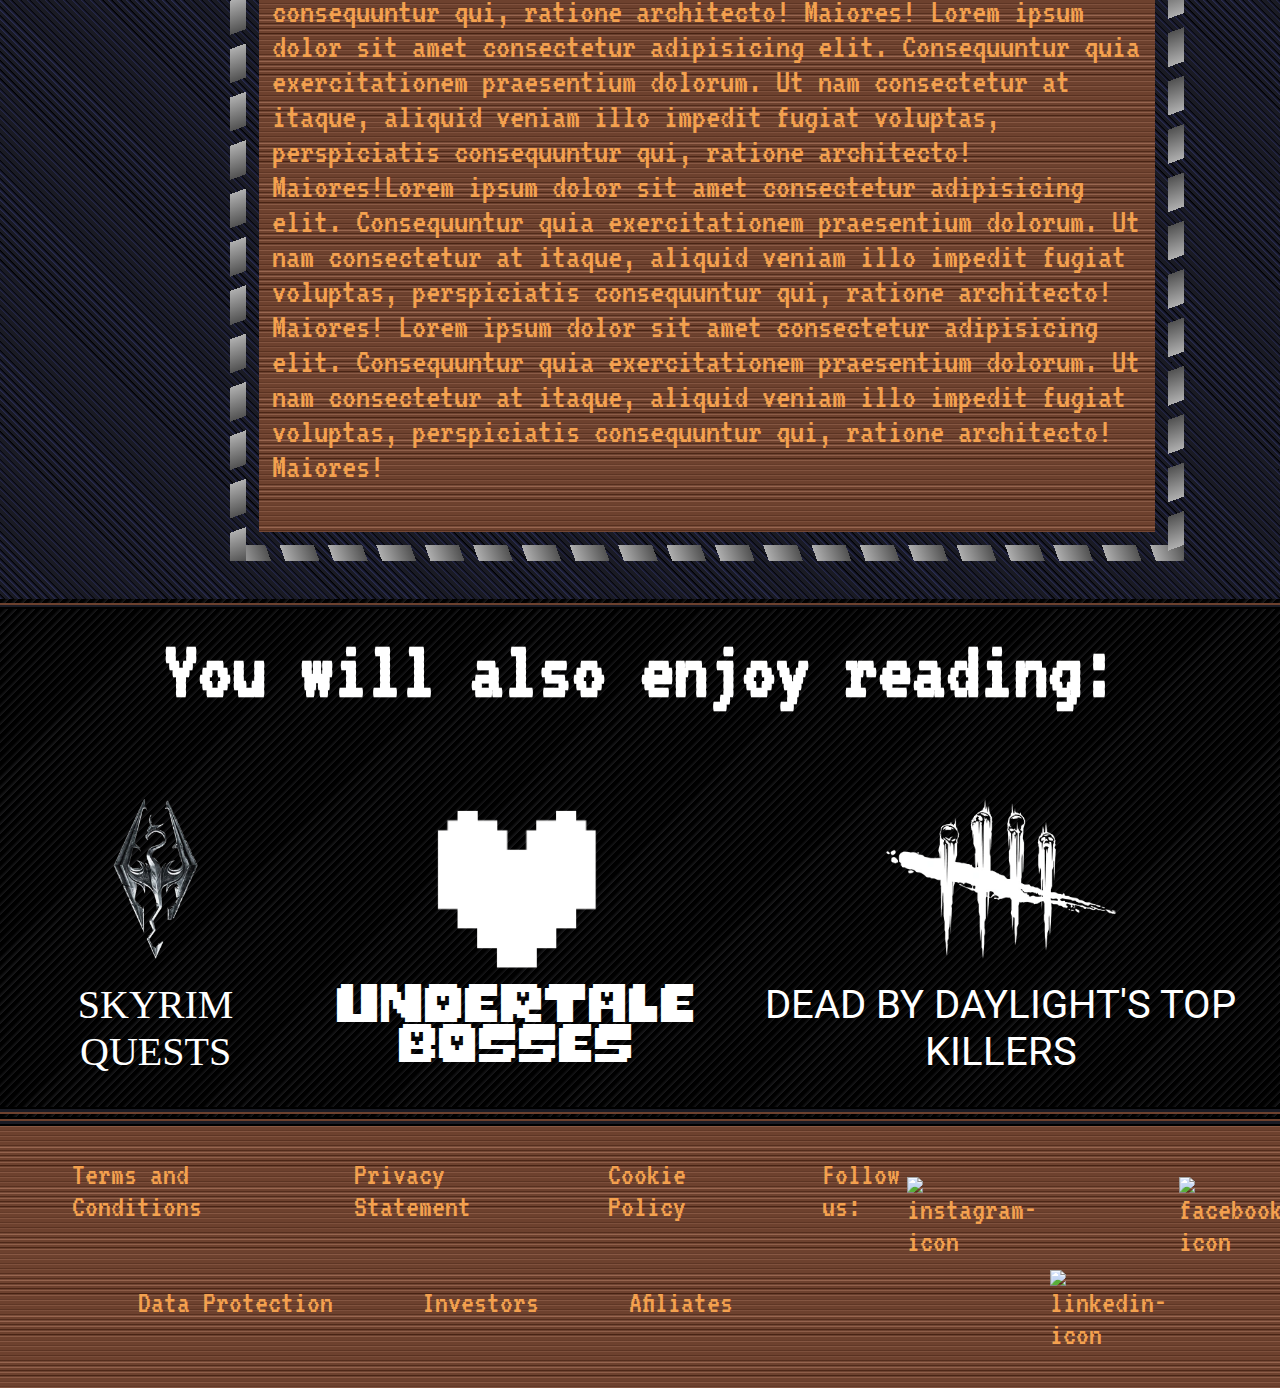
==== commit 79b8d82d: "Implement responsive unit measures for Inscryption page" ====
--- a/src/inscryption/inscryption.html
+++ b/src/inscryption/inscryption.html
@@ -19,7 +19,7 @@
             <ul>
                 <li><a href="https://www.instagram.com/matheusrocha_mus" target="_blank">
                     <img src="./images/matheus-pedro-logo.png" alt="matheusrocha-logo"></a></li>
-                <li><a href="/src/index.html" target="_blank">Home</a></li>
+                <li><a href="/src/index.html">Home</a></li>
                 <li><a href="/images/shrek.png" target="_blank">News</a></li>
                 <li><a href="/images/shrek.png" target="_blank">About</a></li>
                 <li><a href="/images/shrek.png" target="_blank">Contact</a></li>
@@ -168,16 +168,16 @@
             <ul>
                 <li>
                     <a href="../skyrim/skyrim.html" target="_blank">
-                        <img src="/images/skyrim-logo.png" alt="skyrim-logo"><div>SKYRIM QUESTLINES</div>
+                        <img src="/images/skyrim-logo.png" alt="skyrim-logo"><div>SKYRIM QUESTS</div>
                     </a>
                     <li>
                         <a href="../undertale/undertale.html" target="_blank">
-                            <img src="/images/undertale-logo.png" alt="undertale-logo.png"><div>UNDERTALE MAIN BOSSES</div>
+                            <img src="/images/undertale-logo.png" alt="undertale-logo.png"><div>UNDERTALE BOSSES</div>
                         </a>
                     </li>
                     <li>
                         <a href="../dead-by-daylight/dead-by-daylight.html" target="_blank">
-                            <img src="/images/dead-by-daylight-logo.png" alt="dead-by-daylight-logo"><div>DEAD BY DAYLIGHT'S TOP 5 KILLERS</div>
+                            <img src="/images/dead-by-daylight-logo.png" alt="dead-by-daylight-logo"><div>DEAD BY DAYLIGHT'S TOP KILLERS</div>
                         </a>
                     </li>
                 </li>
--- a/src/inscryption/style.css
+++ b/src/inscryption/style.css
@@ -1,17 +1,17 @@
 body {
     background-color: rgb(26,27,36);
-    padding-top:200px;
+    padding-top: 10vw;
     margin: 0;
-    color: rgb(244,161,79);
+    color: #f4a14f;
     font-family: VT323;
     cursor: url(/customCursors/inscryptionNormal.cur),default;
     background-image: 
         repeating-linear-gradient(
             45deg,
             transparent, 
-            transparent 5px,
-            rgb(43, 46, 83) 5px,
-            rgb(0, 0, 0) 10px);
+            transparent 0.25vw,
+            #2b2e53 0.25vw,
+            #000000 0.5vw);
     background-size: 200% 200%;
     animation: stripes 400s linear infinite;
 }
@@ -19,12 +19,12 @@
 a {
     display:inline-block;
     text-decoration: none;
-    color: rgb(244,161,79);
+    color: #f4a14f;
     transition: 0.3s;
 }
 
 a:hover {
-    color: rgb(214, 118, 22);
+    color: #d67616;
     cursor: url(/customCursors/inscryptionLink.cur),pointer;
     transform: scale(1.2);
 }
@@ -34,14 +34,14 @@
 
 
 header {
-    background-color: rgb(109,65,46);
+    background-color: #6d412e;
     position: fixed;
     z-index: 1;
     overflow: hidden;
     top: 0;
     left: 0;
     width: 100%;
-    border-bottom: solid black 4px;
+    border-bottom: solid #000000 0.2vw;
 }
 
 @keyframes stripes {
@@ -53,9 +53,9 @@
         repeating-linear-gradient(
             0deg, 
             transparent, 
-            transparent 4px,
-            rgb(153, 103, 81) 4px,
-            rgb(70, 34, 19) 8px);
+            transparent 0.2vw,
+            #996751 0.2vw,
+            #462213 0.4vw);
     background-size: 200% 200%;
     animation: stripes 30s linear infinite;
 }
@@ -69,28 +69,28 @@
 li {
     list-style-type: none;
     display: inline-block;
-    margin-right: 125px;
-    font-size: xx-large;
+    margin-right: 7vw;
+    font-size: 2rem;
 }
 
 @keyframes float-flicker {
-    0% { transform: translatey(0px); opacity: 1;}
-    33% { transform: translatey(15px); opacity: 0.7; }
-    66% { transform: translatey(-15px); opacity: 0.4 }
-    100% { transform: translatey(0px); opacity: 1;}
-}
-
-header img { height: 100px; }
+    0% { transform: translatey(0); opacity: 1;}
+    33% { transform: translatey(0.75vw); opacity: 0.7; }
+    66% { transform: translatey(-0.75vw); opacity: 0.4 }
+    100% { transform: translatey(0); opacity: 1;}
+}
+
+header img { height: 5vw; }
 
 header li:hover, footer ul:nth-child(2) li:hover {
     animation: float-flicker 5s ease-in-out infinite;
 }
 
 #search-box {
-    background: rgb(156, 83, 10);
-    height: 30px;
-    border-radius: 50px;
-    padding: 10px;
+    background: #9c530a;
+    height: 1.5vw;
+    border-radius: 2.5vw;
+    padding: 0.5vw;
 }
 
 #search-input {
@@ -99,37 +99,37 @@
   outline: none;
   float: left;
   padding: 0;
-  color: rgb(255, 167, 79);
-  font-size: 20px;
+  color: #ffa74f;
+  font-size: 1.25rem;
   transition: 0.4s;
-  line-height: 30px;
+  line-height: 1.5vw;
   width: 0;
 }
 
-#search-box:hover > #search-input { width: 250px; padding: 0 7px; }
+#search-box:hover > #search-input { width: 12.5vw; padding: 0 0.35vw; }
 
 #search-btn {
-    color: rgb(255, 167, 79);
+    color: #ffa74f;
     float: right;
-    width: 30px;
-    height: 30px;
+    width: 1.5vw;
+    height: 1.5vw;
     border-radius: 50%;
-    background: rgb(156, 83, 10);
+    background: #9c530a;
     display: flex;
     justify-content: center;
     align-items: center;
     transition: 2s;
 }
 
-.fa-search { background: rgb(156, 83, 10); font-size: 24px; }
-
-::placeholder { color: rgb(255, 167, 79); font-family: VT323; }
+.fa-search { background: #9c530a; font-size: 1.6rem; }
+
+::placeholder { color: #ffa74f; font-family: VT323; }
 
 .bottom-border {
-    border-top: solid black 4px;
-    background-color: rgb(26,27,36);
-    height: 4px;
-    border-bottom: solid rgb(109,65,46) 4px;
+    border-top: solid #000000 0.2vw;
+    background-color: #1a1b24;
+    height: 0.2vw;
+    border-bottom: solid #6d412e 0.2vw;
 }
 
 
@@ -137,11 +137,11 @@
 
 
 nav {
-    border-top: rgb(109,65,46) 4px;
-    margin-top: 50px;
-    background-color: black;
-    padding: 5px;
-    border-bottom: rgb(109,65,46) 4px;
+    border-top: #6d412e 0.2vw;
+    margin-top: 2.5vw;
+    background-color: #000000;
+    padding: 0.25vw;
+    border-bottom: #6d412e 0.2vw;
 }
 
 .box-background-2 {
@@ -149,31 +149,31 @@
         repeating-linear-gradient(
             135deg,
             transparent, 
-            transparent 5px,
-            rgb(25, 25, 27) 10px);
+            transparent 0.25vw,
+            #19191b 0.5vw);
     background-size: 200% 200%;
     animation: stripes 30s linear infinite;
 }
 
 .top-border {
-    border-top: solid rgb(109,65,46) 4px;
-    background-color: rgb(26,27,36);
-    height: 4px;
-    border-bottom: solid black 4px;
-}
-
-nav div { margin: 0 -5px; }
+    border-top: solid #6d412e 0.2vw;
+    background-color: #1a1b24;
+    height: 0.2vw;
+    border-bottom: solid #000000 0.2vw;
+}
+
+nav div { margin: 0 -0.25vw; }
 
 nav ul {
     justify-content: right; 
     align-items: center;
 }
 
-nav li { font-size: 50px; }
-
-aside a, nav a { color: white; }
-
-aside a:hover, nav a:hover { color: grey; }
+nav li { font-size: 3.33rem; }
+
+aside a, nav a { color: #ffffff; }
+
+aside a:hover, nav a:hover { color: #808080; }
 
 
 
@@ -183,56 +183,56 @@
 
 h1 img {
     display: block;
-    margin: 50px auto;
-    height: 175px;
-    transform: translatey(0px);
+    margin: 2.5vw auto;
+    height: 8.75vw;
+    transform: translatey(0);
     animation: float-flicker 5s ease-in-out infinite;
 }
 
 h2 {
     display: inline-block;
-    font-size: 75px;
-    margin: 20px 0 50px 115px;
+    font-size: 3.75vw;
+    margin: 1vw 0 2.5vw 5.75vw;
 }
 
 h2:hover { transform: scale(1.3); }
 
-p { font-size: 35px; }
+p { font-size: 2.2rem; }
 
 p:hover, h2:hover, h3:hover { cursor: url(/customCursors/inscryptionText2.cur),text; }
 
 section > p, article > p {
     text-align: center;
-    margin: 0px 100px;
+    margin: 0 5vw;
 }
 
 @keyframes borderAnimation {
-    from { background-position: 0 0, -75.56px 0, 100% -75.56px, 0 100%; }
-    to { background-position: 0 -75.56px, 0 0, 100% 0, -75.56px 100%; }
+    from { background-position: 0 0, -3.78vw 0, 100% -3.78vw, 0 100%; }
+    to { background-position: 0 -3.78vw, 0 0, 100% 0, -3.78vw 100%; }
 }
 
 .rotating-border {
     background-image: 
-        repeating-linear-gradient(-20deg, #525252, #afafaf 50px, transparent 50px, transparent 71px, #afafaf 71px), 
-        repeating-linear-gradient(70deg, #525252, #afafaf 50px, transparent 50px, transparent 71px, #afafaf 71px), 
-        repeating-linear-gradient(160deg, #525252, #afafaf 50px, transparent 50px, transparent 71px, #afafaf 71px), 
-        repeating-linear-gradient(250deg, #525252, #afafaf 50px, transparent 50px, transparent 71px, #afafaf 71px);
-    background-size: 25px calc(100% + 75.56px), calc(100% + 75.56px) 25px, 25px calc(100% + 75.56px) , calc(100% + 75.56px) 25px;
+        repeating-linear-gradient(-20deg, #525252, #afafaf 2.5vw, transparent 2.5vw, transparent 3.55vw, #afafaf 3.55vw), 
+        repeating-linear-gradient(70deg, #525252, #afafaf 2.5vw, transparent 2.5vw, transparent 3.55vw, #afafaf 3.55vw), 
+        repeating-linear-gradient(160deg, #525252, #afafaf 2.5vw, transparent 2.5vw, transparent 3.55vw, #afafaf 3.55vw), 
+        repeating-linear-gradient(250deg, #525252, #afafaf 2.5vw, transparent 2.5vw, transparent 3.55vw, #afafaf 3.55vw);
+    background-size: 1.25vw calc(100% + 3.78vw), calc(100% + 3.78vw) 1.25vw, 1.25vw calc(100% + 3.78vw) , calc(100% + 3.78vw) 1.25vw;
     background-position: 0 0, 0 0, 100% 0, 0 100%;
     background-repeat: no-repeat;
     animation: borderAnimation 1.5s infinite linear;
 }
 
 section .box-background {
-    background-color: rgb(109,65,46);
-    padding: 20px;
+    background-color: #6d412e;
+    padding: 1vw;
 }
 
 h1, h2, p, section > div { transition: 0.3s; }
 
 h1:hover, section > p:hover, article > p:hover { transform: scale(1.05); }
 
-section, section > div { margin-bottom: 60px; }
+section, section > div { margin-bottom: 3vw; }
 
 section > div:hover { transform: scale(1.05); }
 
@@ -241,17 +241,17 @@
     margin-left: auto;
     margin-right: auto;
     width: 85%;
-    margin-bottom: 45px;
+    margin-bottom: 2.25vw;
 }
 
 .act-branch {
     display: block;
     margin-right: auto;
     width: 70%;
-    padding: 45px;
-}
-
-.act-branch img { height: 327px; }
+    padding: 2.25vw;
+}
+
+.act-branch img { height: 16.35vw; }
 
 .float-right { margin-left: 18%; }
 
@@ -259,7 +259,7 @@
 
 .float-left { margin-left: 8%; }
 
-.float-left img { float: left; margin-right: 20px; }
+.float-left img { float: left; margin-right: 1vw; }
 
 
 
@@ -276,28 +276,28 @@
 }
 
 aside {
-    background-color: black;
-    padding: 50px;
+    background-color: #000000;
+    padding: 2.5vw;
     text-align: center;
 }
 
-aside > div { margin-left: -50px; margin-right: -50px; }
-
-aside > div:first-child { margin-top: -45px; }
-
-aside > div:last-child { margin-bottom: -45px; }
+aside > div { margin-left: -2.5vw; margin-right: -2.5vw; }
+
+aside > div:first-child { margin-top: -2.25vw; }
+
+aside > div:last-child { margin-bottom: -2.25vw; }
 
 h3 {
-    font-size: 85px;
-    color: white;
-    margin-top: 30px;
-}
-
-aside ul { padding-left: 0; margin-bottom: 50px;}
-
-aside img { display: inline-block; height: 250px; }
-
-aside a { font-size: 40px; }
+    font-size: 5.32rem;
+    color: #ffffff;
+    margin-top: 1.5vw;
+}
+
+aside ul { padding-left: 0; margin-bottom: 2.5vw;}
+
+aside img { display: inline-block; height: 12.5vw; }
+
+aside a { font-size: 2.5rem; }
 
 aside li:first-child { font-family: Skyrim; }
 
@@ -313,27 +313,27 @@
 
 aside li {margin-right: 0;}
 
-aside div { margin-top: 20px; }
+aside div { margin-top: 1vw; }
 
 
 
 
 
 footer {
-    font-size: xx-large;
-    background-color: rgb(109,65,46);
-    border-top: solid black 4px;
+    font-size: 2rem;
+    background-color: #6d412e;
+    border-top: solid #000000 0.2vw;
     overflow: hidden;
-    padding: 50px;
-}
-
-footer > div:first-child { margin: -50px -50px 0 -50px; }
+    padding: 2.5vw;
+}
+
+footer > div:first-child { margin: -2.5vw -2.5vw 0 -2.5vw; }
 
 #footer-border {
-    border-top: solid black 4px;
-    background-color: rgb(26,27,36);
-    height: 4px;
-    border-top: solid rgb(109,65,46) 4px;
+    border-top: solid #000000 0.2vw;
+    background-color: #1a1b24;
+    height: 0.2vw;
+    border-top: solid #6d412e 0.2vw;
 }
 
 footer div:nth-child(2) {
@@ -360,13 +360,13 @@
                          'followUs . . . . .';
 }
 
-footer > ul div { grid-area: followUs; padding-bottom: 25px; }
-
-footer > ul img { height: 50px; }
-
-footer > ul li { padding: 10px; margin-right: 0;}
-
-footer > ul li:last-child img { border-radius: 10px; }
+footer > ul div { grid-area: followUs; padding-bottom: 1.25vw; }
+
+footer > ul img { height: 2.5vw; }
+
+footer > ul li { padding: 0.5vw; margin-right: 0;}
+
+footer > ul li:last-child img { border-radius: 0.5vw; }
 
 
 
@@ -379,4 +379,4 @@
 #linkedin { grid-area: linkedin; }
 
 #github { grid-area: github; }
-#github img { border-radius: 10px; }*/+#github img { border-radius: 0.5vw; }*/